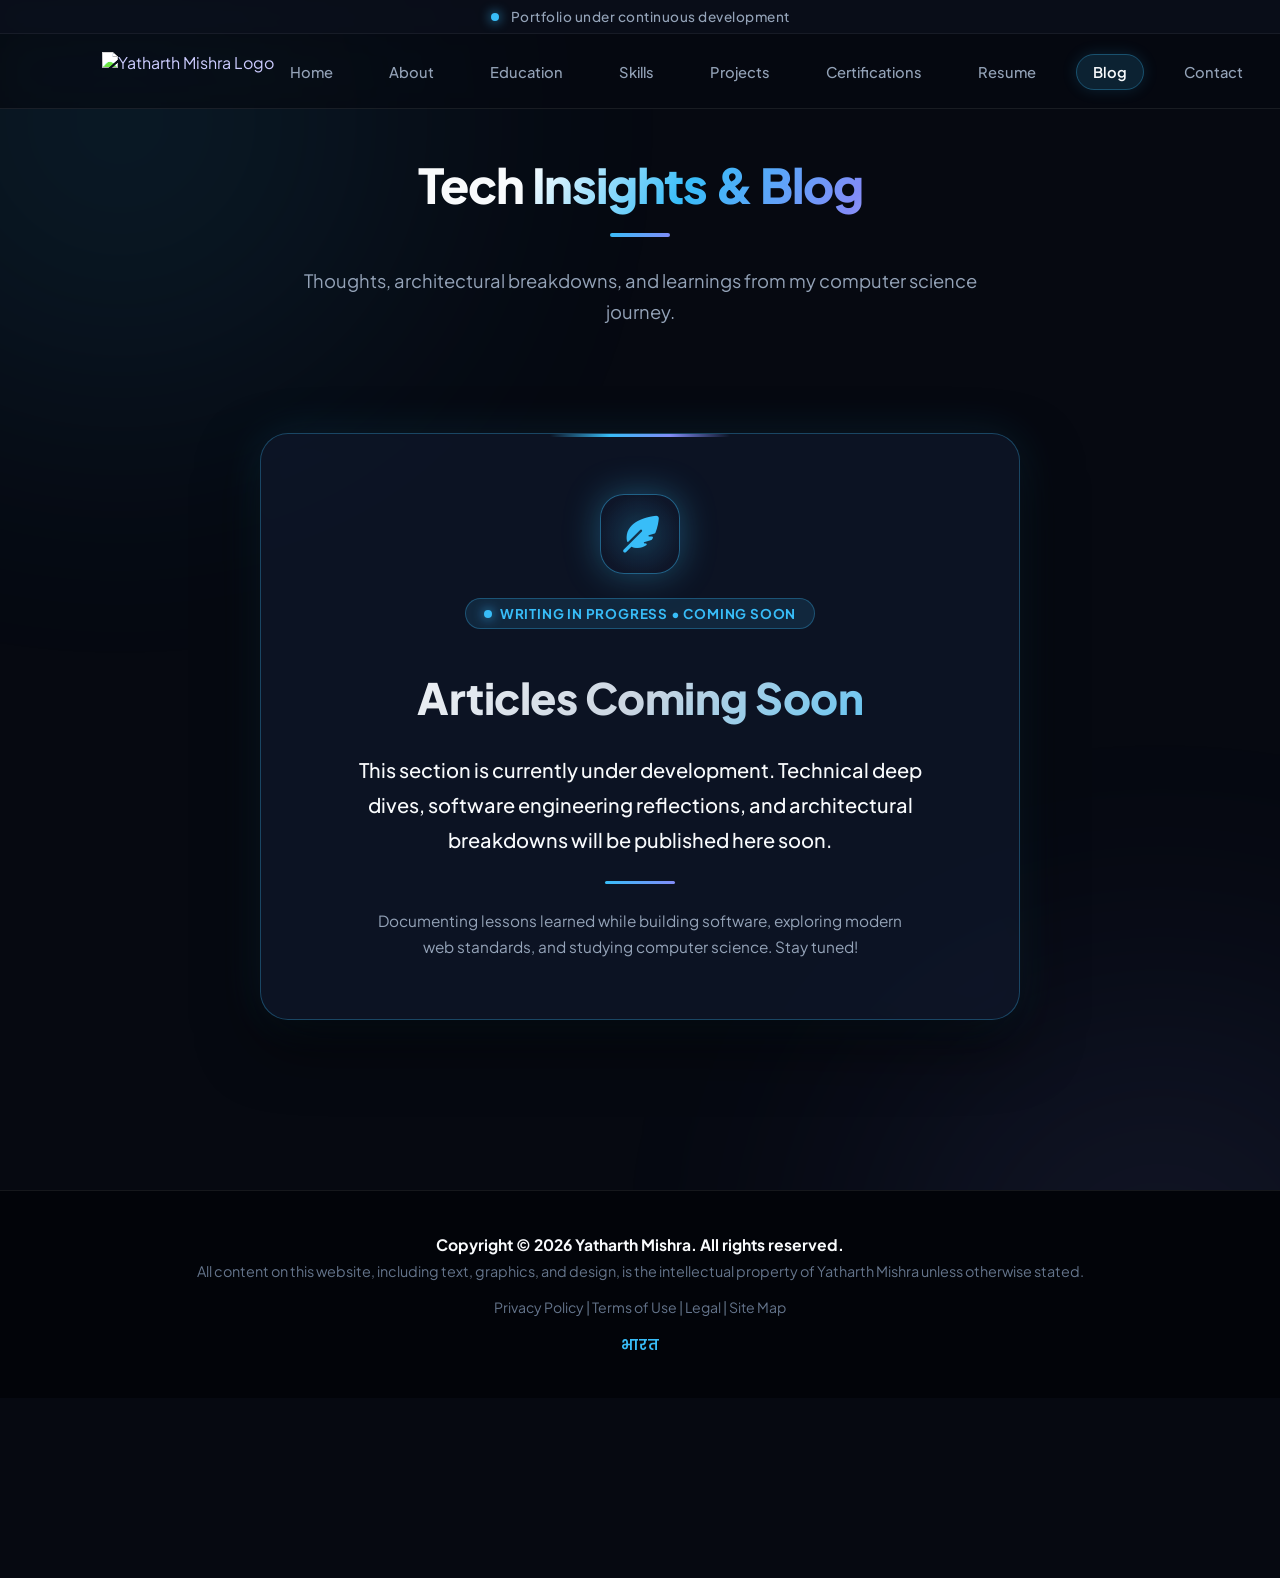
==== blog.html @ 7e3f0c20 "Add certifications, resume PDF viewer, and blog pages; configure .gitignore for private files" ====
<!DOCTYPE html>
<html lang="en">

<head>
    <meta charset="UTF-8">
    <meta name="viewport" content="width=device-width, initial-scale=1.0">
    <title>Yatharth Mishra | Blog</title>
    <link rel="stylesheet" href="https://cdnjs.cloudflare.com/ajax/libs/font-awesome/6.7.2/css/all.min.css">
    <link rel="stylesheet" href="css/style.css">
    <script src="js/script.js" defer></script>
</head>

<body class="skills-page">

    <div class="marquee">
        <div class="marquee-content">
            <span class="pulse-dot"></span>
            <span>Portfolio under continuous development</span>
        </div>
    </div>

    <nav class="navbar">
        <a href="index.html" class="brand">
            <div class="logo">
                <img src="images/logobgless.png" alt="Yatharth Mishra Logo">
            </div>
        </a>

        <button class="nav-toggle" aria-label="Toggle navigation menu">
            <span></span>
            <span></span>
            <span></span>
        </button>

        <ul class="nav-links">
            <li><a href="index.html">Home</a></li>
            <li><a href="about.html">About</a></li>
            <li><a href="education.html">Education</a></li>
            <li><a href="skills.html">Skills</a></li>
            <li><a href="projects.html">Projects</a></li>
            <li><a href="certifications.html">Certifications</a></li>
            <li><a href="resume.html">Resume</a></li>
            <li><a href="blog.html">Blog</a></li>
            <li><a href="contact.html">Contact</a></li>
        </ul>
    </nav>

    <h1 class="skills-heading">Tech <span>Insights &amp; Blog</span></h1>
    <h2>Thoughts, architectural breakdowns, and learnings from my computer science journey.</h2>

    <main class="blog-page-wrapper">
        <div class="hunt-focus-container reveal">
            <div class="hunt-focus-icon">
                <i class="fas fa-feather-alt"></i>
            </div>
            
            <div class="hunt-focus-badge">
                <span class="pulse-dot"></span>
                <span>Writing In Progress &bull; Coming Soon</span>
            </div>

            <h2 class="hunt-focus-title">Articles Coming Soon</h2>

            <p class="hunt-focus-desc">
                This section is currently under development. Technical deep dives, software engineering reflections, and architectural breakdowns will be published here soon.
            </p>

            <div class="hunt-focus-divider"></div>

            <p class="hunt-focus-subtext">
                Documenting lessons learned while building software, exploring modern web standards, and studying computer science. Stay tuned!
            </p>
        </div>
    </main>

    <footer class="footer">
        <p id="cprt"><b>Copyright © 2026 Yatharth Mishra. All rights reserved.</b></p>
        <p>All content on this website, including text, graphics, and design, is the intellectual property of Yatharth Mishra unless otherwise stated.</p>
        <p id="fts">Privacy Policy | Terms of Use | Legal | Site Map</p>
        <p id="ind">भारत</p>
    </footer>

</body>

</html>
---- css/style.css ----
@import url('https://fonts.googleapis.com/css2?family=JetBrains+Mono:wght@400;500;600;700&family=Plus+Jakarta+Sans:wght@300;400;500;600;700;800&family=Poppins:wght@300;400;500;600;700&display=swap');

:root {
    --bg-dark: #060911;
    --bg-card: rgba(15, 23, 42, 0.65);
    --bg-card-hover: rgba(26, 38, 64, 0.8);
    --border-card: rgba(255, 255, 255, 0.08);
    --border-accent: rgba(56, 189, 248, 0.35);

    --accent-cyan: #38bdf8;
    --accent-blue: #60a5fa;
    --accent-purple: #818cf8;
    --accent-gradient: linear-gradient(135deg, #38bdf8 0%, #818cf8 100%);
    --apple-gradient: linear-gradient(120deg, #ffffff 0%, #38bdf8 25%, #818cf8 50%, #e2e8f0 75%, #ffffff 100%);
    --accent-glow: rgba(56, 189, 248, 0.25);

    --text-primary: #f8fafc;
    --text-secondary: #94a3b8;
    --text-muted: #64748b;

    --font-main: 'Plus Jakarta Sans', 'Poppins', -apple-system, BlinkMacSystemFont, sans-serif;
    --font-mono: 'JetBrains Mono', 'Fira Code', 'Consolas', 'Courier New', monospace;
    --nav-height: 75px;
}

* {
    margin: 0;
    padding: 0;
    box-sizing: border-box;
    font-family: var(--font-main);
}


html,
body {
    width: 100%;
    max-width: 100vw;
    overflow-x: hidden;
    scroll-behavior: smooth;
    color-scheme: dark;
}

body {
    min-height: 100vh;
    display: flex;
    flex-direction: column;
    background-color: var(--bg-dark);
    color: var(--text-primary);
    position: relative;
}

/* Ambient Subtle Background Lights */
body::before,
body::after {
    content: "";
    position: fixed;
    width: 600px;
    height: 600px;
    border-radius: 50%;
    filter: blur(160px);
    z-index: -1;
    pointer-events: none;
    opacity: 0.3;
    animation: appleAmbientFloat 25s cubic-bezier(0.4, 0, 0.2, 1) infinite alternate;
}

body::before {
    top: -180px;
    left: -180px;
    background: radial-gradient(circle, #38bdf8 0%, rgba(56, 189, 248, 0) 70%);
}

body::after {
    bottom: -180px;
    right: -180px;
    background: radial-gradient(circle, #818cf8 0%, rgba(129, 140, 248, 0) 70%);
    animation-delay: -12s;
}

@keyframes appleAmbientFloat {
    0% {
        transform: translate(0, 0) scale(1);
    }

    50% {
        transform: translate(120px, 80px) scale(1.15);
    }

    100% {
        transform: translate(-80px, 150px) scale(0.95);
    }
}

/* Custom Sleek Scrollbar */
::-webkit-scrollbar {
    width: 8px;
}

::-webkit-scrollbar-track {
    background: var(--bg-dark);
}

::-webkit-scrollbar-thumb {
    background: rgba(255, 255, 255, 0.15);
    border-radius: 4px;
}

::-webkit-scrollbar-thumb:hover {
    background: var(--accent-cyan);
}

/* ===================================================
   TOP STATUS TICKER RIBBON
=================================================== */

.marquee {
    background: rgba(10, 15, 26, 0.9);
    backdrop-filter: blur(12px);
    border-bottom: 1px solid rgba(255, 255, 255, 0.06);
    color: var(--text-secondary);
    padding: 8px 12px;
    overflow: hidden;
    font-size: 0.85rem;
    font-weight: 500;
    letter-spacing: 0.5px;
    position: relative;
    z-index: 1001;
}

.marquee-content {
    display: flex;
    align-items: center;
    justify-content: center;
    gap: 12px;
    text-align: center;
}

.pulse-dot {
    width: 8px;
    height: 8px;
    background-color: var(--accent-cyan);
    border-radius: 50%;
    box-shadow: 0 0 12px var(--accent-cyan);
    animation: applePulse 2s infinite;
    flex-shrink: 0;
}

@keyframes applePulse {
    0% {
        transform: scale(0.95);
        box-shadow: 0 0 0 0 rgba(56, 189, 248, 0.8);
    }

    70% {
        transform: scale(1.15);
        box-shadow: 0 0 0 12px rgba(56, 189, 248, 0);
    }

    100% {
        transform: scale(0.95);
        box-shadow: 0 0 0 0 rgba(56, 189, 248, 0);
    }
}

/* ===================================================
   LUXURY TOP-LEFT LOGO & NAVBAR
=================================================== */

.navbar {
    position: sticky;
    top: 0;
    z-index: 1000;
    height: var(--nav-height);
    display: flex;
    justify-content: space-between;
    align-items: center;
    padding: 0 8%;
    background: rgba(6, 9, 17, 0.75);
    backdrop-filter: blur(20px);
    -webkit-backdrop-filter: blur(20px);
    border-bottom: 1px solid var(--border-card);
    transition: all 0.4s cubic-bezier(0.16, 1, 0.3, 1);
}

.navbar.scrolled {
    height: 60px;
    background: rgba(6, 9, 17, 0.9);
    backdrop-filter: blur(25px);
    border-bottom-color: rgba(56, 189, 248, 0.2);
    box-shadow: 0 10px 30px rgba(0, 0, 0, 0.5);
}

.brand {
    display: flex;
    align-items: center;
    justify-content: center;
    margin-top: auto;
    margin-bottom: auto;
    text-decoration: none;
    flex-shrink: 0;
}

/* Top-Left Clean Backgroundless Logo (100% Sharp, Crisp & Perfectly Centered) */
.logo {
    height: 38px;
    width: auto;
    max-height: 38px;
    margin-top: auto;
    margin-bottom: auto;
    position: relative;
    padding: 0;
    background: transparent;
    border: none;
    box-shadow: none;
    transition: all 0.3s ease;
    flex-shrink: 0;
    display: flex;
    align-items: center;
    justify-content: center;
}

.navbar.scrolled .logo {
    height: 32px;
    max-height: 32px;
}

.logo img {
    height: 38px;
    width: auto;
    max-height: 38px;
    margin-top: auto;
    margin-bottom: auto;
    object-fit: contain;
    background: transparent;
    display: block;
    image-rendering: -webkit-optimize-contrast;
    filter: brightness(1.25) contrast(1.1);
    transition: filter 0.3s ease, transform 0.3s ease;
}

.navbar.scrolled .logo img {
    height: 32px;
    max-height: 32px;
}

.brand:hover .logo img {
    filter: brightness(1.45) contrast(1.15) drop-shadow(0 0 10px rgba(56, 189, 248, 0.75));
    transform: translateY(-1px);
}

.tagline {
    color: var(--text-primary);
    font-size: 1.15rem;
    font-weight: 700;
    letter-spacing: -0.4px;
    background: linear-gradient(135deg, #ffffff 0%, #cbd5e1 100%);
    -webkit-background-clip: text;
    -webkit-text-fill-color: transparent;
    white-space: nowrap;
}

.nav-links {
    list-style: none;
    display: flex;
    align-items: center;
    gap: 24px;
}

.nav-links a {
    text-decoration: none;
    color: var(--text-secondary);
    font-size: 0.92rem;
    font-weight: 500;
    padding: 8px 16px;
    border-radius: 20px;
    transition: all 0.3s cubic-bezier(0.16, 1, 0.3, 1);
    position: relative;
    white-space: nowrap;
}

.nav-links a:hover {
    color: var(--text-primary);
    background: rgba(255, 255, 255, 0.08);
}

.nav-links a.active {
    color: var(--text-primary);
    font-weight: 600;
    background: rgba(56, 189, 248, 0.15);
    border: 1px solid rgba(56, 189, 248, 0.3);
    box-shadow: 0 0 15px rgba(56, 189, 248, 0.15);
}

/* Mobile Toggle */
.nav-toggle {
    display: none;
    flex-direction: column;
    justify-content: space-between;
    width: 26px;
    height: 18px;
    background: transparent;
    border: none;
    cursor: pointer;
    z-index: 1002;
}

.nav-toggle span {
    width: 100%;
    height: 2px;
    background-color: var(--text-primary);
    border-radius: 2px;
    transition: all 0.3s ease;
}

/* ===================================================
   TYPOGRAPHY & APPLE SHIMMER TEXT
=================================================== */

h1,
.skills-heading {
    text-align: center;
    font-size: clamp(2.2rem, 5vw, 3rem);
    font-weight: 800;
    letter-spacing: -1.2px;
    color: var(--text-primary);
    margin-top: 45px;
    padding: 0 15px;
}

.apple-shimmer-text,
h1 span,
.skills-heading span {
    background: var(--apple-gradient);
    background-size: 200% auto;
    -webkit-background-clip: text;
    -webkit-text-fill-color: transparent;
    animation: shimmerGradient 6s linear infinite;
}

@keyframes shimmerGradient {
    0% {
        background-position: 0% center;
    }

    100% {
        background-position: 200% center;
    }
}

h1::after,
.skills-heading::after {
    content: "";
    display: block;
    width: 60px;
    height: 4px;
    background: var(--accent-gradient);
    margin: 18px auto;
    border-radius: 4px;
}

h2 {
    text-align: center;
    max-width: 750px;
    margin: 10px auto 45px auto;
    color: var(--text-secondary);
    font-size: clamp(1rem, 2.5vw, 1.15rem);
    font-weight: 400;
    line-height: 1.7;
    padding: 0 15px;
}

/* ===================================================
   SCROLL REVEAL ANIMATIONS
=================================================== */

.reveal {
    opacity: 0;
    transform: translateY(45px) scale(0.95);
    filter: blur(12px);
    transition: opacity 0.9s cubic-bezier(0.16, 1, 0.3, 1),
        transform 0.9s cubic-bezier(0.16, 1, 0.3, 1),
        filter 0.9s cubic-bezier(0.16, 1, 0.3, 1);
    will-change: opacity, transform, filter;
}

.reveal.active {
    opacity: 1;
    transform: translateY(0) scale(1);
    filter: blur(0px);
}

.delay-1 {
    transition-delay: 0.12s;
}

.delay-2 {
    transition-delay: 0.24s;
}

.delay-3 {
    transition-delay: 0.36s;
}

/* ===================================================
   SPOTLIGHT POINTER EFFECT ON CARDS
=================================================== */

.quick-card,
.skill-card,
.project-card,
.social-card,
.about-section,
.learning-box,
.contact-form-card,
.timeline-content {
    position: relative;
    overflow: hidden;
}

.quick-card::before,
.skill-card::before,
.project-card::before,
.social-card::before,
.about-section::before,
.learning-box::before,
.contact-form-card::before {
    content: "";
    position: absolute;
    top: 0;
    left: 0;
    right: 0;
    bottom: 0;
    border-radius: inherit;
    background: radial-gradient(500px circle at var(--mouse-x, 50%) var(--mouse-y, 50%), rgba(56, 189, 248, 0.15), transparent 40%);
    opacity: 0;
    transition: opacity 0.4s ease;
    pointer-events: none;
    z-index: 1;
}

.quick-card:hover::before,
.skill-card:hover::before,
.project-card:hover::before,
.social-card:hover::before,
.about-section:hover::before,
.learning-box:hover::before,
.contact-form-card:hover::before {
    opacity: 1;
}

.quick-card *,
.skill-card *,
.project-card *,
.social-card *,
.about-section *,
.learning-box *,
.contact-form-card * {
    position: relative;
    z-index: 2;
}

/* ===================================================
   SIGNIFICANT FLUID WATER FLOATING HERO LOGO & MULTI-RIPPLES
=================================================== */

.home-page {
    width: 100%;
    flex: 1;
}

.home-page .hero {
    width: 88%;
    max-width: 1200px;
    margin: 60px auto 80px auto;
    display: flex;
    justify-content: space-between;
    align-items: center;
    gap: 60px;
    position: relative;
}

.home-page .hero-text {
    flex: 1.25;
}

.hero-welcome {
    display: inline-flex;
    align-items: center;
    gap: 12px;
    margin-bottom: 16px;
}

.welcome-line {
    display: inline-block;
    width: 24px;
    height: 2px;
    background: linear-gradient(90deg, var(--accent-cyan), var(--accent-purple));
    border-radius: 999px;
    box-shadow: 0 0 8px rgba(56, 189, 248, 0.45);
}

.welcome-label {
    font-size: 0.84rem;
    font-weight: 600;
    letter-spacing: 2px;
    text-transform: uppercase;
    color: var(--accent-cyan);
    opacity: 0.95;
}

.home-page .hero-text h1.hero-name {
    text-align: left;
    margin: 0;
    font-size: clamp(2.8rem, 6.5vw, 4.4rem);
    font-weight: 800;
    line-height: 1.06;
    letter-spacing: -2px;
    padding: 0;
    margin-top: 0;
    color: #ffffff;
    text-shadow: 0 2px 25px rgba(0, 0, 0, 0.5);
}

/* Suppress the decorative underline bar specifically in hero */
.home-page .hero-text h1::after {
    display: none;
}

/* ===================================================
   HERO DYNAMIC ROLE ROTATOR (FULL-WIDTH, MODERN, NO CLIPPING)
=================================================== */

.home-page .hero-text h2.hero-role-title {
    text-align: left;
    margin: 10px 0 24px 0;
    padding: 0;
    min-height: 2.4rem;
    position: relative;
    width: 100%;
    display: block;
}

.role-rotator {
    position: relative;
    display: block;
    width: 100%;
    min-height: 2.4rem;
}

.role-item {
    position: absolute;
    left: 0;
    top: 0;
    width: 100%;
    font-size: clamp(1.2rem, 3.2vw, 1.7rem);
    font-weight: 700;
    line-height: 1.35;
    background: linear-gradient(135deg, #38bdf8 0%, #818cf8 55%, #c084fc 100%);
    -webkit-background-clip: text;
    -webkit-text-fill-color: transparent;
    filter: drop-shadow(0 2px 14px rgba(56, 189, 248, 0.28));
    opacity: 0;
    transform: translateY(12px);
    filter: blur(4px);
    transition: opacity 0.45s ease, transform 0.45s cubic-bezier(0.16, 1, 0.3, 1), filter 0.45s ease;
    pointer-events: none;
}

.role-item.active {
    opacity: 1;
    transform: translateY(0);
    filter: blur(0);
    pointer-events: auto;
}

.role-item.leaving {
    opacity: 0;
    transform: translateY(-12px);
    filter: blur(4px);
}

.home-page .hero-description {
    max-width: 630px;
    line-height: 1.9;
    font-size: clamp(1rem, 2vw, 1.1rem);
    color: var(--text-secondary);
}

.home-page .hero-tags {
    display: flex;
    flex-wrap: wrap;
    gap: 12px;
    margin-top: 32px;
}

.home-page .hero-tags .tag-chip {
    display: inline-flex;
    align-items: center;
    gap: 9px;
    background: rgba(15, 23, 42, 0.7);
    color: var(--text-primary);
    padding: 10px 20px;
    border-radius: 999px;
    border: 1px solid rgba(255, 255, 255, 0.08);
    font-size: 0.92rem;
    font-weight: 600;
    backdrop-filter: blur(14px);
    -webkit-backdrop-filter: blur(14px);
    box-shadow: 0 4px 18px rgba(0, 0, 0, 0.22);
    transition: all 0.35s cubic-bezier(0.16, 1, 0.3, 1);
}

.home-page .hero-tags .tag-chip i {
    color: var(--accent-cyan);
    font-size: 0.95rem;
    transition: transform 0.3s ease;
}

.home-page .hero-tags .tag-chip:hover {
    background: rgba(30, 41, 59, 0.85);
    border-color: rgba(56, 189, 248, 0.45);
    color: #ffffff;
    transform: translateY(-4px) scale(1.04);
    box-shadow: 0 10px 26px rgba(56, 189, 248, 0.22);
}

.home-page .hero-tags .tag-chip:hover i {
    transform: scale(1.18);
}

.hero-ambient-glow {
    position: absolute;
    width: 280px;
    height: 280px;
    border-radius: 50%;
    background: radial-gradient(circle, rgba(56, 189, 248, 0.2) 0%, rgba(129, 140, 248, 0.08) 60%, transparent 80%);
    filter: blur(40px);
    z-index: -1;
    pointer-events: none;
    animation: heroAmbientPulse 6s ease-in-out infinite alternate;
}

@keyframes heroAmbientPulse {
    0% {
        transform: scale(0.9) translate(-10px, -10px);
        opacity: 0.6;
    }

    100% {
        transform: scale(1.1) translate(10px, 10px);
        opacity: 1;
    }
}

.home-page .hero-image {
    display: flex;
    justify-content: center;
    align-items: center;
    position: relative;
    flex-shrink: 0;
    max-width: 100%;
    /* Give right-side breathing room for the drift animation */
    padding-right: 28px;
}

/* ===================================================
   ELEGANT GLASSMORPHISM HERO LOGO FRAME
=================================================== */

.home-page .profile-water-container {
    width: 300px;
    height: 340px;
    max-width: 80vw;
    position: relative;
    display: flex;
    justify-content: center;
    align-items: center;
    animation: significantFluidWaterFloat 7.5s cubic-bezier(0.37, 0, 0.63, 1) infinite alternate;
}

@keyframes significantFluidWaterFloat {
    0% {
        transform: translateX(-24px) translateY(-5px) rotate(-3deg);
    }

    33% {
        transform: translateX(-8px) translateY(5px) rotate(1deg);
    }

    66% {
        transform: translateX(12px) translateY(-4px) rotate(3deg);
    }

    100% {
        transform: translateX(24px) translateY(4px) rotate(-2.5deg);
    }
}


/* Rotating gradient border ring (pseudo-element trick) */
.home-page .logo-border-ring {
    position: absolute;
    inset: -3px;
    border-radius: 28px;
    background: conic-gradient(from var(--angle, 0deg),
            #38bdf8 0%,
            #818cf8 25%,
            #060911 50%,
            #818cf8 75%,
            #38bdf8 100%);
    animation: rotateBorder 4s linear infinite;
    z-index: 0;
    filter: blur(1px);
}

@property --angle {
    syntax: '<angle>';
    initial-value: 0deg;
    inherits: false;
}

@keyframes rotateBorder {
    to {
        --angle: 360deg;
    }
}

/* Fallback for browsers that don't support @property */
@supports not (background: conic-gradient(from 0deg, red, blue)) {
    .home-page .logo-border-ring {
        border: 2px solid rgba(56, 189, 248, 0.6);
        background: none;
        filter: none;
    }
}

/* Main glassmorphism card */
.home-page .logo-glass-card {
    position: relative;
    z-index: 2;
    width: 100%;
    height: 100%;
    border-radius: 26px;
    background: rgba(10, 18, 35, 0.75);
    backdrop-filter: blur(12px);
    -webkit-backdrop-filter: blur(12px);
    border: 1px solid rgba(56, 189, 248, 0.15);
    box-shadow:
        0 8px 32px rgba(0, 0, 0, 0.5),
        0 0 0 1px rgba(255, 255, 255, 0.04) inset,
        0 0 60px rgba(56, 189, 248, 0.12),
        0 0 120px rgba(129, 140, 248, 0.07);
    overflow: hidden;
    display: flex;
    align-items: center;
    justify-content: center;
    animation: cardGlowPulse 4s ease-in-out infinite alternate;
}

@keyframes cardGlowPulse {
    0% {
        box-shadow: 0 8px 32px rgba(0, 0, 0, 0.5), 0 0 50px rgba(56, 189, 248, 0.1), 0 0 100px rgba(129, 140, 248, 0.06);
    }

    100% {
        box-shadow: 0 8px 32px rgba(0, 0, 0, 0.5), 0 0 80px rgba(56, 189, 248, 0.22), 0 0 150px rgba(129, 140, 248, 0.14);
    }
}

/* Shimmer sweep across the card */
.home-page .logo-glass-card::before {
    content: '';
    position: absolute;
    top: 0;
    left: -100%;
    width: 60%;
    height: 100%;
    background: linear-gradient(105deg,
            transparent 30%,
            rgba(255, 255, 255, 0.06) 50%,
            rgba(56, 189, 248, 0.08) 55%,
            transparent 70%);
    animation: shimmerSweep 5s ease-in-out infinite;
    z-index: 1;
    pointer-events: none;
}

/* Subtle top-edge highlight for glass depth */
.home-page .logo-glass-card::after {
    content: '';
    position: absolute;
    top: 0;
    left: 0;
    right: 0;
    height: 1px;
    background: linear-gradient(90deg, transparent, rgba(255, 255, 255, 0.18), rgba(56, 189, 248, 0.3), rgba(255, 255, 255, 0.18), transparent);
    z-index: 2;
    pointer-events: none;
}

@keyframes shimmerSweep {
    0% {
        left: -100%;
        opacity: 0;
    }

    10% {
        opacity: 1;
    }

    50% {
        left: 160%;
        opacity: 1;
    }

    51% {
        opacity: 0;
    }

    100% {
        left: 160%;
        opacity: 0;
    }
}

/* The logo image itself — fully uncropped */
.home-page .logo-glass-card img {
    width: 88%;
    height: 88%;
    object-fit: contain;
    display: block;
    position: relative;
    z-index: 0;
    filter: drop-shadow(0 0 18px rgba(56, 189, 248, 0.3)) drop-shadow(0 0 6px rgba(129, 140, 248, 0.25));
}



/* Multi-Layered Concentric Water Ripples Expanding Underneath */
.home-page .water-ripple-rings {
    position: absolute;
    bottom: -25px;
    left: 50%;
    transform: translateX(-50%);
    width: 360px;
    max-width: 85vw;
    height: 50px;
    z-index: 1;
    pointer-events: none;
}

.home-page .water-ripple-rings span {
    position: absolute;
    top: 50%;
    left: 50%;
    transform: translate(-50%, -50%);
    border-radius: 50%;
    border: 1.5px solid rgba(56, 189, 248, 0.5);
    background: radial-gradient(ellipse at center, rgba(56, 189, 248, 0.25) 0%, rgba(129, 140, 248, 0.08) 50%, transparent 75%);
    opacity: 0;
    transition: opacity 0.5s ease;
}

/* Trigger ripple pulse animation ONLY on hover at a slower, elegant speed */
.home-page .profile-water-container:hover .water-ripple-rings span {
    animation: multiRipplePulse 7.2s cubic-bezier(0.1, 0.8, 0.3, 1) infinite;
}

.home-page .profile-water-container:hover .water-ripple-rings .ring-1 {
    animation-delay: 0s;
}

.home-page .profile-water-container:hover .water-ripple-rings .ring-2 {
    animation-delay: 1.2s;
}

.home-page .profile-water-container:hover .water-ripple-rings .ring-3 {
    animation-delay: 2.4s;
}

.home-page .profile-water-container:hover .water-ripple-rings .ring-4 {
    animation-delay: 3.6s;
}

.home-page .profile-water-container:hover .water-ripple-rings .ring-5 {
    animation-delay: 4.8s;
}

.home-page .profile-water-container:hover .water-ripple-rings .ring-6 {
    animation-delay: 6.0s;
}

@keyframes multiRipplePulse {
    0% {
        width: 40px;
        height: 10px;
        opacity: 0.9;
        border-color: rgba(56, 189, 248, 0.7);
    }

    40% {
        opacity: 0.6;
    }

    100% {
        width: 340px;
        height: 70px;
        opacity: 0;
        border-color: rgba(129, 140, 248, 0);
    }
}

/* ===================================================
   HOME OVERVIEW (MODERN DEVELOPER CANVAS CARD)
=================================================== */

.home-page .home-overview {
    position: relative;
    width: 88%;
    max-width: 960px;
    margin: 45px auto 65px auto;
}

.overview-window-card {
    background: linear-gradient(165deg, rgba(15, 23, 42, 0.88) 0%, rgba(10, 16, 30, 0.94) 100%);
    border: 1px solid rgba(56, 189, 248, 0.16);
    border-radius: 20px;
    overflow: hidden;
    backdrop-filter: blur(24px);
    -webkit-backdrop-filter: blur(24px);
    box-shadow: 0 20px 48px rgba(0, 0, 0, 0.42), 0 0 0 1px rgba(255, 255, 255, 0.05) inset;
    transition: border-color 0.3s ease, box-shadow 0.3s ease;
}

.overview-window-card:hover {
    border-color: rgba(56, 189, 248, 0.32);
    box-shadow: 0 24px 55px rgba(0, 0, 0, 0.48), 0 0 30px rgba(56, 189, 248, 0.08);
}

.overview-window-header {
    display: flex;
    align-items: center;
    justify-content: space-between;
    padding: 13px 22px;
    background: rgba(15, 23, 42, 0.65);
    border-bottom: 1px solid rgba(255, 255, 255, 0.07);
}

.window-controls {
    display: flex;
    align-items: center;
    gap: 7px;
}

.ctrl-dot {
    width: 10px;
    height: 10px;
    border-radius: 50%;
    display: inline-block;
}

.ctrl-dot:nth-child(1) {
    background: #ef4444;
    opacity: 0.75;
}

.ctrl-dot:nth-child(2) {
    background: #f59e0b;
    opacity: 0.75;
}

.ctrl-dot:nth-child(3) {
    background: #10b981;
    opacity: 0.75;
}

.window-title-text {
    font-size: 0.78rem;
    font-weight: 500;
    color: #64748b;
    letter-spacing: 0.8px;
    font-family: 'Courier New', Courier, monospace, sans-serif;
    display: flex;
    align-items: center;
    gap: 7px;
}

.window-title-text i {
    font-size: 0.72rem;
    color: var(--accent-cyan);
}

.overview-window-body {
    padding: 34px 38px 38px 38px;
    text-align: left;
    font-family: var(--font-mono);
}

.overview-prompt-line {
    display: flex;
    align-items: baseline;
    gap: 10px;
    margin-bottom: 16px;
    justify-content: flex-start;
}

.terminal-prompt {
    font-family: var(--font-mono);
    color: var(--accent-cyan);
    font-size: 1.25rem;
    font-weight: 700;
    user-select: none;
    line-height: 1;
}

.home-page .home-overview h2,
.home-page .home-overview .overview-title {
    color: #f8fafc;
    margin: 0;
    font-family: var(--font-mono);
    font-size: clamp(1.15rem, 2.3vw, 1.45rem);
    font-weight: 600;
    letter-spacing: -0.3px;
    line-height: 1.35;
    text-align: left;
}

.terminal-cursor {
    color: var(--accent-cyan);
    font-weight: 700;
    display: inline-block;
    margin-left: 2px;
    animation: terminalCursorBlink 1.1s steps(2, start) infinite;
}

@keyframes terminalCursorBlink {

    0%,
    50% {
        opacity: 1;
    }

    51%,
    100% {
        opacity: 0;
    }
}

.overview-text {
    font-family: var(--font-mono);
    font-size: 0.95rem;
    color: #94a3b8;
    line-height: 1.82;
    margin: 0;
    text-align: left;
    letter-spacing: -0.2px;
}

/* ===================================================
   PHILOSOPHY FEATURE CARDS (CLASSY, MODERN, WATERMARK)
=================================================== */

.home-page .quick-links {
    width: 88%;
    max-width: 1200px;
    margin: 40px auto 80px auto;
    display: grid;
    grid-template-columns: repeat(auto-fit, minmax(310px, 1fr));
    gap: 32px;
}

.home-page .quick-card {
    position: relative;
    background: linear-gradient(145deg, rgba(15, 23, 42, 0.8) 0%, rgba(20, 30, 52, 0.6) 100%);
    backdrop-filter: blur(24px);
    -webkit-backdrop-filter: blur(24px);
    padding: 42px 34px;
    border-radius: 28px;
    border: 1px solid rgba(255, 255, 255, 0.08);
    transition: all 0.4s cubic-bezier(0.16, 1, 0.3, 1);
    box-shadow: 0 16px 36px rgba(0, 0, 0, 0.28);
    overflow: hidden;
    display: flex;
    flex-direction: column;
}

.card-top-indicator {
    position: absolute;
    top: 0;
    left: 0;
    right: 0;
    height: 3px;
    background: transparent;
    transition: background 0.4s ease;
}

.card-building:hover .card-top-indicator {
    background: linear-gradient(90deg, #38bdf8, transparent);
}

.card-learning:hover .card-top-indicator {
    background: linear-gradient(90deg, #818cf8, transparent);
}

.card-growing:hover .card-top-indicator {
    background: linear-gradient(90deg, #34d399, transparent);
}

.home-page .quick-card:hover {
    transform: translateY(-8px) scale(1.015);
    border-color: rgba(56, 189, 248, 0.35);
    box-shadow: 0 25px 50px rgba(0, 0, 0, 0.4), 0 0 35px rgba(56, 189, 248, 0.15);
}

.card-header-row {
    display: flex;
    justify-content: space-between;
    align-items: center;
    margin-bottom: 24px;
}

.card-icon-wrap {
    width: 54px;
    height: 54px;
    border-radius: 18px;
    display: flex;
    align-items: center;
    justify-content: center;
    font-size: 1.4rem;
    transition: all 0.35s cubic-bezier(0.16, 1, 0.3, 1);
}

.card-icon-wrap.cyan {
    background: rgba(56, 189, 248, 0.12);
    border: 1px solid rgba(56, 189, 248, 0.3);
    color: var(--accent-cyan);
    box-shadow: 0 0 20px rgba(56, 189, 248, 0.15);
}

.card-icon-wrap.purple {
    background: rgba(129, 140, 248, 0.12);
    border: 1px solid rgba(129, 140, 248, 0.3);
    color: var(--accent-purple);
    box-shadow: 0 0 20px rgba(129, 140, 248, 0.15);
}

.card-icon-wrap.emerald {
    background: rgba(52, 211, 153, 0.12);
    border: 1px solid rgba(52, 211, 153, 0.3);
    color: #34d399;
    box-shadow: 0 0 20px rgba(52, 211, 153, 0.15);
}

.quick-card:hover .card-icon-wrap {
    transform: scale(1.12) rotate(-3deg);
}

.card-watermark {
    font-size: 2.2rem;
    font-weight: 800;
    color: rgba(255, 255, 255, 0.08);
    font-family: monospace;
    letter-spacing: -1px;
    transition: color 0.4s ease;
}

.quick-card:hover .card-watermark {
    color: rgba(255, 255, 255, 0.22);
}

.home-page .quick-card h3 {
    color: #ffffff;
    margin-bottom: 14px;
    font-size: 1.45rem;
    font-weight: 700;
    display: flex;
    align-items: center;
    gap: 12px;
}

.home-page .quick-card p {
    line-height: 1.85;
    color: var(--text-secondary);
    font-size: 1.01rem;
}

/* ===================================================
/* ===================================================
   MINIMAL CLASSY HOME QUOTE (UNBOXED & EDITORIAL)
=================================================== */

.home-page .home-quote-section {
    position: relative;
    width: 90%;
    max-width: 960px;
    margin: 85px auto 105px auto;
    padding: 20px 20px 30px 20px;
    text-align: center;
}

.quote-minimal-ambient {
    position: absolute;
    top: 50%;
    left: 50%;
    transform: translate(-50%, -50%);
    width: 520px;
    height: 190px;
    background: radial-gradient(ellipse at center, rgba(56, 189, 248, 0.09) 0%, rgba(129, 140, 248, 0.04) 50%, transparent 75%);
    filter: blur(50px);
    pointer-events: none;
    z-index: 0;
}

.quote-minimal-container {
    position: relative;
    z-index: 1;
    display: flex;
    flex-direction: column;
    align-items: center;
}

.quote-minimal-icon {
    display: block;
    font-family: Georgia, 'Times New Roman', serif;
    font-size: 3.8rem;
    line-height: 1;
    height: 34px;
    margin-bottom: 12px;
    color: var(--accent-cyan);
    opacity: 0.6;
    user-select: none;
}

.quote-minimal-text {
    font-size: clamp(1.35rem, 3vw, 1.95rem);
    font-weight: 400;
    font-style: italic;
    line-height: 1.68;
    color: #f8fafc;
    letter-spacing: -0.2px;
    max-width: 820px;
    margin: 0 auto;
    text-shadow: 0 2px 20px rgba(0, 0, 0, 0.5);
}

.quote-accent-rule {
    width: 110px;
    height: 2px;
    margin: 32px auto 0 auto;
    background: linear-gradient(90deg, transparent, var(--accent-cyan), var(--accent-purple), transparent);
    border-radius: 999px;
    opacity: 0.75;
}

/* ===================================================
   COMMON SECTIONS & GLASS CARDS
=================================================== */

.about-section,
.education-section,
.contact-section,
.projects-section {
    width: 88%;
    max-width: 1050px;
    margin: 40px auto 60px auto;
    background: var(--bg-card);
    backdrop-filter: blur(20px);
    border: 1px solid var(--border-card);
    padding: 48px;
    border-radius: 28px;
    line-height: 1.9;
    box-shadow: 0 25px 50px rgba(0, 0, 0, 0.35);
}

.about-text,
.contact-text {
    font-size: 1.1rem;
    color: var(--text-secondary);
}

.about-text p {
    margin-bottom: 22px;
}

.quote {
    text-align: center;
    color: var(--accent-cyan);
    font-style: italic;
    margin-top: 35px;
    padding: 24px;
    background: rgba(56, 189, 248, 0.06);
    border-radius: 18px;
    border: 1px dashed rgba(56, 189, 248, 0.25);
}

/* ===================================================
   EDUCATION TIMELINE
=================================================== */

.timeline {
    position: relative;
    margin-top: 35px;
    padding-left: 20px;
}

.timeline::before {
    content: "";
    position: absolute;
    left: 140px;
    top: 0;
    bottom: 0;
    width: 3px;
    background: linear-gradient(180deg, var(--accent-cyan) 0%, var(--accent-purple) 100%);
    border-radius: 10px;
}

.timeline-item {
    display: grid;
    grid-template-columns: 110px 50px 1fr;
    align-items: flex-start;
    margin-bottom: 48px;
    position: relative;
}

.timeline-year {
    font-size: 1.2rem;
    font-weight: 700;
    color: var(--accent-cyan);
    text-align: right;
    padding-top: 14px;
}

.timeline-dot {
    width: 22px;
    height: 22px;
    background: var(--accent-cyan);
    border-radius: 50%;
    border: 4px solid var(--bg-dark);
    justify-self: center;
    margin-top: 16px;
    z-index: 2;
    box-shadow: 0 0 20px var(--accent-cyan);
    transition: all 0.4s cubic-bezier(0.16, 1, 0.3, 1);
}

.timeline-item:hover .timeline-dot {
    transform: scale(1.4);
    background: var(--accent-purple);
    box-shadow: 0 0 25px var(--accent-purple);
}

.timeline-content {
    background: rgba(15, 23, 42, 0.85);
    border: 1px solid var(--border-card);
    padding: 30px;
    border-radius: 22px;
    border-left: 4px solid var(--accent-cyan);
    box-shadow: 0 12px 30px rgba(0, 0, 0, 0.25);
    transition: all 0.4s cubic-bezier(0.16, 1, 0.3, 1);
}

.timeline-content:hover {
    transform: translateX(10px) scale(1.01);
    border-color: var(--border-accent);
    box-shadow: 0 20px 40px rgba(56, 189, 248, 0.2);
}

.timeline-content h3 {
    margin-bottom: 12px;
    color: var(--text-primary);
    font-size: 1.35rem;
}

.timeline-content p {
    margin-bottom: 8px;
    color: var(--text-secondary);
    font-size: 1rem;
    line-height: 1.6;
}

/* Timeline Card Enhancements & Achievement Badges */
.timeline-card-header {
    display: flex;
    justify-content: space-between;
    align-items: center;
    flex-wrap: wrap;
    gap: 12px;
    margin-bottom: 16px;
    padding-bottom: 12px;
    border-bottom: 1px solid rgba(255, 255, 255, 0.08);
}

.timeline-card-header h3 {
    margin: 0;
    display: flex;
    align-items: center;
    gap: 10px;
}

.edu-score-pill {
    display: inline-flex;
    align-items: center;
    font-size: 0.95rem;
    font-weight: 800;
    letter-spacing: 0.5px;
    padding: 5px 14px;
    border-radius: 999px;
    background: rgba(56, 189, 248, 0.15);
    border: 1px solid rgba(56, 189, 248, 0.4);
    color: var(--accent-cyan);
    box-shadow: 0 0 16px rgba(56, 189, 248, 0.2);
}

.edu-status-badge {
    display: inline-flex;
    align-items: center;
    gap: 8px;
    font-size: 0.85rem;
    font-weight: 700;
    padding: 5px 14px;
    border-radius: 999px;
    background: rgba(16, 185, 129, 0.15);
    border: 1px solid rgba(16, 185, 129, 0.35);
    color: #34d399;
}

.edu-icon {
    color: var(--accent-cyan);
    margin-right: 6px;
    width: 16px;
    text-align: center;
}

.edu-achievements-box {
    margin-top: 18px;
    padding: 16px 18px;
    border-radius: 14px;
    background: rgba(15, 23, 42, 0.6);
    border: 1px solid rgba(255, 255, 255, 0.06);
}

.edu-achievements-title {
    font-size: 0.92rem;
    font-weight: 700;
    color: var(--text-primary);
    margin-bottom: 12px;
    display: flex;
    align-items: center;
    gap: 8px;
    text-transform: uppercase;
    letter-spacing: 0.6px;
}

.edu-achievements-title i {
    color: #facc15;
}

.edu-badges-list {
    display: flex;
    flex-wrap: wrap;
    gap: 10px;
    margin-top: 8px;
}

.edu-badge {
    display: inline-flex;
    align-items: center;
    gap: 8px;
    padding: 6px 14px;
    border-radius: 10px;
    font-size: 0.88rem;
    font-weight: 600;
    background: rgba(30, 41, 59, 0.7);
    border: 1px solid rgba(255, 255, 255, 0.08);
    color: var(--text-primary);
    transition: all 0.3s ease;
}

.edu-badge:hover {
    transform: translateY(-2px);
    box-shadow: 0 4px 14px rgba(0, 0, 0, 0.3);
}

.edu-badge.gold-badge {
    background: linear-gradient(135deg, rgba(234, 179, 8, 0.18) 0%, rgba(202, 138, 4, 0.25) 100%);
    border: 1px solid rgba(250, 204, 21, 0.55);
    color: #fde047;
    box-shadow: 0 0 20px rgba(234, 179, 8, 0.25);
    font-weight: 700;
}

.edu-badge.gold-badge i {
    color: #facc15;
    filter: drop-shadow(0 0 6px rgba(250, 204, 21, 0.8));
}

.edu-badge.cyan-badge {
    background: rgba(56, 189, 248, 0.12);
    border: 1px solid rgba(56, 189, 248, 0.35);
    color: #bae6fd;
}

.edu-badge.cyan-badge i {
    color: var(--accent-cyan);
}

.edu-badge.purple-badge {
    background: rgba(129, 140, 248, 0.14);
    border: 1px solid rgba(129, 140, 248, 0.35);
    color: #e0e7ff;
}

.edu-badge.purple-badge i {
    color: var(--accent-purple);
}

/* ===================================================
   SKILLS PAGE
=================================================== */

.skills-subtitle {
    text-align: center;
    color: var(--text-secondary);
    margin-top: -15px;
    margin-bottom: 55px;
    font-size: 1.15rem;
}

.floating-skills {
    width: 88%;
    max-width: 1100px;
    margin: 0 auto 60px auto;
    display: flex;
    flex-wrap: wrap;
    justify-content: center;
    align-items: center;
    gap: 28px;
}

.skill-card {
    background: var(--bg-card);
    backdrop-filter: blur(20px);
    border: 1px solid var(--border-card);
    border-radius: 26px;
    text-align: center;
    padding: 36px 24px;
    transition: all 0.4s cubic-bezier(0.175, 0.885, 0.32, 1.275);
    box-shadow: 0 15px 35px rgba(0, 0, 0, 0.3);
    display: flex;
    flex-direction: column;
    align-items: center;
    justify-content: center;
    flex: 1 1 190px;
    max-width: 220px;
    min-width: 170px;
}

.skill-card:hover {
    transform: translateY(-12px) scale(1.03) !important;
    background: var(--bg-card-hover);
    border-color: var(--accent-cyan);
    box-shadow: 0 25px 50px rgba(56, 189, 248, 0.3);
}

.skill-card img,
.skill-card i.skill-icon {
    width: 80px;
    height: 80px;
    max-width: 100%;
    object-fit: contain;
    margin-bottom: 20px;
    transition: transform 0.4s cubic-bezier(0.175, 0.885, 0.32, 1.275);
    filter: drop-shadow(0 6px 12px rgba(0, 0, 0, 0.4));
}

.skill-card i.skill-icon {
    font-size: 3.6rem;
    color: var(--accent-cyan);
    display: flex;
    align-items: center;
    justify-content: center;
}

.skill-card:hover img,
.skill-card:hover i.skill-icon {
    transform: scale(1.18) rotate(6deg);
}

.skill-card h2 {
    color: var(--text-primary);
    margin: 0;
    font-size: 1.4rem;
    font-weight: 700;
}

/* Learning Box */
.learning-box {
    width: 88%;
    max-width: 950px;
    margin: 20px auto 80px auto;
    text-align: center;
    background: var(--bg-card);
    backdrop-filter: blur(20px);
    border: 1px solid var(--border-card);
    border-radius: 28px;
    padding: 45px;
    box-shadow: 0 20px 45px rgba(0, 0, 0, 0.3);
}

.learning-box h2 {
    color: var(--accent-cyan);
    margin-bottom: 28px;
    font-size: 1.6rem;
}

.learning-tags {
    display: flex;
    flex-wrap: wrap;
    justify-content: center;
    gap: 16px;
}

.learning-tags span {
    background: rgba(10, 15, 26, 0.85);
    border: 1px solid var(--border-card);
    color: var(--text-primary);
    padding: 12px 24px;
    border-radius: 30px;
    font-size: 0.98rem;
    font-weight: 500;
    transition: all 0.35s cubic-bezier(0.16, 1, 0.3, 1);
}

.learning-tags span:hover {
    background: var(--accent-cyan);
    color: #060911;
    font-weight: 700;
    transform: translateY(-4px) scale(1.05);
    box-shadow: 0 10px 25px rgba(56, 189, 248, 0.35);
}

/* ===================================================
   PROJECTS SECTION
=================================================== */

.projects-section {
    display: flex;
    flex-direction: column;
    gap: 45px;
    width: 88%;
    max-width: 950px;
    margin: 40px auto 80px auto;
}

.project-card {
    background: rgba(15, 23, 42, 0.85);
    border-radius: 26px;
    padding: 44px;
    border: 1px solid var(--border-card);
    transition: all 0.4s cubic-bezier(0.16, 1, 0.3, 1);
    box-shadow: 0 15px 35px rgba(0, 0, 0, 0.25);
    position: relative;
    overflow: hidden;
}

.project-card:hover {
    border-color: var(--border-accent);
    box-shadow: 0 25px 50px rgba(56, 189, 248, 0.2);
    transform: translateY(-8px);
}

.project-card h2 {
    text-align: left;
    margin: 0 0 18px 0;
    color: var(--accent-cyan);
    font-size: 1.7rem;
    font-weight: 700;
}

.project-card p {
    color: var(--text-secondary);
    font-size: 1.05rem;
    line-height: 1.85;
}

.project-details {
    list-style: none;
    margin: 22px 0;
    padding: 18px;
    background: rgba(6, 9, 17, 0.65);
    border-radius: 16px;
    border: 1px solid rgba(255, 255, 255, 0.05);
}

.project-details li {
    color: var(--text-secondary);
    font-size: 1rem;
    margin-bottom: 10px;
}

.project-details li:last-child {
    margin-bottom: 0;
}

.project-details b {
    color: var(--text-primary);
}

.project-link {
    display: inline-flex;
    align-items: center;
    gap: 10px;
    margin-top: 18px;
    padding: 14px 28px;
    background: var(--accent-gradient);
    color: #060911;
    text-decoration: none;
    border-radius: 14px;
    font-weight: 700;
    font-size: 0.98rem;
    transition: all 0.35s cubic-bezier(0.16, 1, 0.3, 1);
    box-shadow: 0 6px 20px rgba(56, 189, 248, 0.35);
}

.project-link:hover {
    transform: translateY(-4px) scale(1.03);
    box-shadow: 0 12px 30px rgba(56, 189, 248, 0.55);
}

/* ===================================================
   CONTACT SECTION & FORM
=================================================== */

.social-links {
    display: grid;
    grid-template-columns: repeat(auto-fit, minmax(200px, 1fr));
    gap: 28px;
    margin: 40px 0;
}

.social-card {
    padding: 34px 24px;
    background: rgba(15, 23, 42, 0.85);
    border: 1px solid var(--border-card);
    border-radius: 24px;
    display: flex;
    flex-direction: column;
    justify-content: center;
    align-items: center;
    text-decoration: none;
    color: var(--text-primary);
    box-shadow: 0 12px 25px rgba(0, 0, 0, 0.25);
    transition: all 0.4s cubic-bezier(0.16, 1, 0.3, 1);
}

.social-card i {
    font-size: 2.8rem;
    color: var(--accent-cyan);
    margin-bottom: 16px;
    transition: transform 0.4s cubic-bezier(0.175, 0.885, 0.32, 1.275);
}

.social-card h3 {
    margin: 0;
    font-size: 1.25rem;
    color: var(--text-primary);
}

.social-card span {
    margin-top: 8px;
    font-size: 0.9rem;
    color: var(--text-muted);
}

.social-card:hover {
    transform: translateY(-10px) scale(1.03);
    border-color: var(--accent-cyan);
    box-shadow: 0 20px 45px rgba(56, 189, 248, 0.3);
    background: rgba(26, 38, 64, 0.95);
}

.social-card:hover i {
    transform: scale(1.2) rotate(6deg);
}

.contact-form-card {
    width: 88%;
    max-width: 900px;
    margin: 40px auto 80px auto;
    background: var(--bg-card);
    backdrop-filter: blur(20px);
    border: 1px solid var(--border-card);
    padding: 45px;
    border-radius: 28px;
    box-shadow: 0 25px 50px rgba(0, 0, 0, 0.35);
}

.contact-form-card h2 {
    margin-bottom: 14px;
    color: var(--text-primary);
}

.contact-form-card p {
    margin-bottom: 35px;
    text-align: center;
    color: var(--text-secondary);
}

.contact-form-card form {
    display: flex;
    flex-direction: column;
    gap: 20px;
}

.contact-form-card input,
.contact-form-card textarea {
    width: 100%;
    padding: 18px 22px;
    border-radius: 14px;
    border: 1px solid var(--border-card);
    background: rgba(6, 9, 17, 0.75);
    color: var(--text-primary);
    font-size: 1.02rem;
    outline: none;
    transition: all 0.35s ease;
}

.contact-form-card input:focus,
.contact-form-card textarea:focus {
    border-color: var(--accent-cyan);
    box-shadow: 0 0 20px rgba(56, 189, 248, 0.3);
    background: rgba(15, 23, 42, 0.95);
}

.contact-form-card textarea {
    resize: vertical;
}

.contact-form-card button {
    background: var(--accent-gradient);
    color: #060911;
    border: none;
    padding: 18px;
    border-radius: 14px;
    cursor: pointer;
    font-weight: 700;
    font-size: 1.08rem;
    transition: all 0.35s cubic-bezier(0.16, 1, 0.3, 1);
    box-shadow: 0 6px 20px rgba(56, 189, 248, 0.35);
    margin-top: 10px;
}

.contact-form-card button:hover {
    transform: translateY(-4px) scale(1.02);
    box-shadow: 0 12px 30px rgba(56, 189, 248, 0.55);
}

.form-success-banner {
    display: none;
    align-items: center;
    gap: 14px;
    background: rgba(16, 185, 129, 0.15);
    border: 1px solid rgba(16, 185, 129, 0.4);
    color: #34d399;
    padding: 18px 24px;
    border-radius: 16px;
    margin-bottom: 24px;
    font-size: 1rem;
    font-weight: 600;
    animation: slideDownFade 0.5s cubic-bezier(0.16, 1, 0.3, 1);
}

.form-success-banner i {
    font-size: 1.5rem;
    color: #34d399;
}

@keyframes slideDownFade {
    0% {
        opacity: 0;
        transform: translateY(-15px);
    }

    100% {
        opacity: 1;
        transform: translateY(0);
    }
}

button.btn-success {
    background: linear-gradient(135deg, #10b981 0%, #059669 100%) !important;
    color: #ffffff !important;
    box-shadow: 0 8px 25px rgba(16, 185, 129, 0.5) !important;
}

/* ===================================================
   FLOATING BACK TO TOP BUTTON
=================================================== */

.back-to-top {
    position: fixed;
    bottom: 35px;
    right: 35px;
    width: 52px;
    height: 52px;
    border-radius: 50%;
    background: var(--accent-gradient);
    color: #060911;
    border: none;
    display: flex;
    justify-content: center;
    align-items: center;
    font-size: 1.25rem;
    cursor: pointer;
    z-index: 999;
    opacity: 0;
    visibility: hidden;
    transform: translateY(20px);
    transition: all 0.4s cubic-bezier(0.16, 1, 0.3, 1);
    box-shadow: 0 6px 25px rgba(56, 189, 248, 0.45);
}

.back-to-top.show {
    opacity: 1;
    visibility: visible;
    transform: translateY(0);
}

.back-to-top:hover {
    transform: translateY(-6px) scale(1.08);
    box-shadow: 0 12px 35px rgba(56, 189, 248, 0.65);
}

/* ===================================================
   FOOTER
=================================================== */

.footer {
    margin-top: auto;
    background: rgba(3, 5, 10, 0.98);
    border-top: 1px solid var(--border-card);
    color: var(--text-muted);
    text-align: center;
    padding: 40px 20px;
    font-size: 0.9rem;
    line-height: 1.8;
}

#cprt {
    color: var(--text-primary);
    font-size: 0.98rem;
}

#fts {
    margin-top: 10px;
    font-size: 0.88rem;
}

#ind {
    margin-top: 12px;
    color: var(--accent-cyan);
    font-weight: 600;
    letter-spacing: 1px;
}

@media (min-width: 1041px) and (max-width: 1240px) {
    .navbar {
        padding: 0 4%;
    }
    .nav-links {
        gap: 10px;
    }
    .nav-links a {
        padding: 6px 11px;
        font-size: 0.84rem;
    }
}

@media (max-width: 1040px) {
    .navbar {
        padding: 0 5%;
    }

    .nav-toggle {
        display: flex;
    }

    .nav-links {
        position: fixed;
        top: var(--nav-height);
        right: -100%;
        width: 270px;
        height: calc(100vh - var(--nav-height));
        background: rgba(6, 9, 17, 0.97);
        backdrop-filter: blur(28px);
        -webkit-backdrop-filter: blur(28px);
        flex-direction: column;
        align-items: flex-start;
        padding: 40px 30px;
        gap: 20px;
        border-left: 1px solid var(--border-card);
        transition: right 0.4s cubic-bezier(0.16, 1, 0.3, 1);
        z-index: 1005;
        box-shadow: -10px 0 40px rgba(0, 0, 0, 0.7);
    }

    .nav-links.active {
        right: 0;
    }

    .nav-links a {
        width: 100%;
        font-size: 1.1rem;
    }

    .home-page .hero {
        flex-direction: column-reverse;
        text-align: center;
        margin: 20px auto 40px auto;
        gap: 35px;
        width: 92%;
        overflow: hidden;
    }

    .home-page .hero-welcome {
        display: flex;
        justify-content: center;
    }

    .home-page .hero-text h1,
    .home-page .hero-text h1.hero-name,
    .home-page .hero-text h2 {
        text-align: center;
    }

    .home-page .hero-text h1::after {
        margin: 18px auto;
    }

    .home-page .hero-description {
        margin: 0 auto;
    }

    .home-page .hero-tags {
        justify-content: center;
    }

    /* Mobile Responsive Water Logo & Safe Mobile Animation */
    .home-page .profile-water-container {
        width: 240px;
        height: 270px;
        max-width: 72vw;
        animation: mobileFluidWaterFloat 6s cubic-bezier(0.37, 0, 0.63, 1) infinite alternate;
    }

    .home-page .logo-glass-card img {
        width: 85%;
        height: 85%;
    }

    .home-page .water-ripple-rings {
        width: 240px;
        max-width: 80vw;
        bottom: -15px;
    }

    .timeline::before {
        left: 20px;
    }

    .timeline-item {
        grid-template-columns: 1fr;
        gap: 10px;
        padding-left: 35px;
    }

    .timeline-year {
        text-align: left;
        padding-top: 0;
    }

    .timeline-dot {
        position: absolute;
        left: 11px;
        top: 0;
        margin-top: 0;
    }

    .about-section,
    .education-section,
    .contact-section,
    .project-card,
    .contact-form-card {
        width: 92%;
        padding: 30px 22px;
    }

    .projects-section {
        gap: 30px;
        width: 92%;
        margin: 24px auto 60px auto;
    }
}

/* Mobile Drift Keyframes (Prevents horizontal layout expansion on phones) */
@keyframes mobileFluidWaterFloat {
    0% {
        transform: translateX(-12px) translateY(-3px) rotate(-2deg);
    }

    50% {
        transform: translateX(0px) translateY(3px) rotate(1deg);
    }

    100% {
        transform: translateX(12px) translateY(-2px) rotate(-1.5deg);
    }
}

@media (max-width: 480px) {
    .navbar {
        padding: 0 4%;
    }

    .tagline {
        font-size: 1.02rem;
    }

    .logo {
        height: 44px;
        width: auto;
    }

    .home-page .hero-tags span,
    .home-page .hero-tags .tag-chip {
        font-size: 0.86rem;
        padding: 8px 15px;
    }

    .about-section,
    .education-section,
    .contact-section,
    .projects-section,
    .contact-form-card {
        padding: 24px 16px;
        border-radius: 20px;
    }

    .overview-window-body {
        padding: 24px 18px;
    }

    .home-page .home-quote-section {
        margin: 45px auto 65px auto;
        padding: 20px 12px;
    }

    .quote-minimal-text {
        font-size: 1.22rem;
        line-height: 1.6;
    }

    .back-to-top {
        bottom: 20px;
        right: 20px;
        width: 44px;
        height: 44px;
        font-size: 1.1rem;
    }

    .home-page .hero-text h2.hero-role-title {
        text-align: center;
    }

    .role-rotator {
        text-align: center;
    }

    .role-item {
        text-align: center;
    }
}

/* ===================================================
   MODERN ULTRA-FAST TOP LASER PAGE TRANSITION
=================================================== */

#page-progress-bar {
    position: fixed;
    top: 0;
    left: 0;
    height: 3px;
    width: 0%;
    background: linear-gradient(90deg, #38bdf8 0%, #818cf8 50%, #c084fc 100%);
    box-shadow: 0 0 12px rgba(56, 189, 248, 0.9), 0 0 24px rgba(129, 140, 248, 0.7);
    z-index: 9999999;
    pointer-events: none;
    opacity: 0;
    transition: width 0.14s cubic-bezier(0.4, 0, 0.2, 1), opacity 0.12s ease;
}

#page-progress-bar.loading {
    opacity: 1;
    width: 85%;
}

#page-progress-bar.finished {
    width: 100%;
    opacity: 0;
    transition: width 0.08s ease, opacity 0.18s ease 0.08s;
}

/* Classy Instant Micro-Fade */
body.page-leaving {
    opacity: 0;
    transform: translateY(-3px);
    transition: opacity 0.11s ease-out, transform 0.11s ease-out;
}

body.page-enter {
    animation: pageQuickReveal 0.22s cubic-bezier(0.16, 1, 0.3, 1) forwards;
}

@keyframes pageQuickReveal {
    0% {
        opacity: 0;
        transform: translateY(4px);
    }

    100% {
        opacity: 1;
        transform: translateY(0);
    }
}

/* ===================================================
   SHARED FILTER BAR & CONTROL TABS
=================================================== */

.filter-bar-container {
    display: flex;
    justify-content: center;
    align-items: center;
    gap: 12px;
    flex-wrap: wrap;
    margin: 10px auto 45px auto;
    max-width: 950px;
    padding: 0 16px;
}

.filter-tab-btn {
    background: rgba(15, 23, 42, 0.6);
    color: var(--text-secondary);
    border: 1px solid var(--border-card);
    padding: 10px 22px;
    border-radius: 30px;
    font-size: 0.92rem;
    font-weight: 600;
    cursor: pointer;
    transition: all 0.3s cubic-bezier(0.16, 1, 0.3, 1);
    display: inline-flex;
    align-items: center;
    gap: 8px;
    backdrop-filter: blur(12px);
    outline: none;
}

.filter-tab-btn:hover {
    color: var(--text-primary);
    border-color: rgba(56, 189, 248, 0.4);
    background: rgba(56, 189, 248, 0.08);
    transform: translateY(-2px);
}

.filter-tab-btn.active {
    color: #ffffff;
    background: linear-gradient(135deg, rgba(56, 189, 248, 0.25) 0%, rgba(129, 140, 248, 0.25) 100%);
    border-color: var(--accent-cyan);
    box-shadow: 0 0 20px rgba(56, 189, 248, 0.25);
}

.filter-tab-btn .tab-count {
    background: rgba(255, 255, 255, 0.12);
    padding: 2px 8px;
    border-radius: 12px;
    font-size: 0.76rem;
    color: var(--text-primary);
}

.filter-tab-btn.active .tab-count {
    background: var(--accent-cyan);
    color: #060911;
    font-weight: 700;
}

/* ===================================================
   CERTIFICATIONS & BADGES PAGE
=================================================== */

.certs-page-wrapper {
    max-width: 1200px;
    margin: 0 auto;
    padding: 10px 24px 80px 24px;
    width: 100%;
}

/* Minimalist Focus Hunt Section */
.hunt-focus-container {
    max-width: 760px;
    margin: 50px auto 90px auto;
    padding: 60px 45px;
    background: rgba(15, 23, 42, 0.75);
    border: 1px solid rgba(56, 189, 248, 0.3);
    border-radius: 28px;
    text-align: center;
    backdrop-filter: blur(25px);
    -webkit-backdrop-filter: blur(25px);
    box-shadow: 0 25px 60px rgba(0, 0, 0, 0.55), 0 0 45px rgba(56, 189, 248, 0.12);
    position: relative;
    overflow: hidden;
}

.hunt-focus-container::before {
    content: "";
    position: absolute;
    top: 0;
    left: 50%;
    transform: translateX(-50%);
    width: 180px;
    height: 3px;
    background: linear-gradient(90deg, transparent, #38bdf8, #818cf8, transparent);
}

.hunt-focus-icon {
    width: 80px;
    height: 80px;
    border-radius: 24px;
    background: radial-gradient(circle, rgba(56, 189, 248, 0.22) 0%, rgba(15, 23, 42, 0.9) 75%);
    border: 1px solid rgba(56, 189, 248, 0.45);
    display: flex;
    align-items: center;
    justify-content: center;
    font-size: 2.3rem;
    color: var(--accent-cyan);
    margin: 0 auto 24px auto;
    box-shadow: 0 0 35px rgba(56, 189, 248, 0.35);
    animation: applePulse 2.8s infinite;
}

.hunt-focus-badge {
    display: inline-flex;
    align-items: center;
    gap: 8px;
    padding: 6px 18px;
    border-radius: 30px;
    background: rgba(56, 189, 248, 0.12);
    border: 1px solid rgba(56, 189, 248, 0.3);
    color: var(--accent-cyan);
    font-size: 0.84rem;
    font-weight: 700;
    letter-spacing: 0.8px;
    text-transform: uppercase;
    margin-bottom: 22px;
}

.hunt-focus-title {
    font-size: clamp(2rem, 4vw, 2.7rem);
    font-weight: 800;
    color: #ffffff;
    letter-spacing: -0.5px;
    margin-bottom: 18px;
    background: linear-gradient(135deg, #ffffff 0%, #cbd5e1 50%, #38bdf8 100%);
    -webkit-background-clip: text;
    -webkit-text-fill-color: transparent;
}

.hunt-focus-desc {
    font-size: clamp(1.08rem, 2.5vw, 1.25rem);
    color: var(--text-primary);
    line-height: 1.75;
    max-width: 620px;
    margin: 0 auto 22px auto;
    font-weight: 500;
}

.hunt-focus-divider {
    width: 70px;
    height: 3px;
    background: linear-gradient(90deg, #38bdf8, #818cf8);
    margin: 24px auto;
    border-radius: 3px;
}

.hunt-focus-subtext {
    font-size: 0.96rem;
    color: var(--text-secondary);
    line-height: 1.65;
    max-width: 540px;
    margin: 0 auto;
}

/* Embedded Resume PDF Viewer */
.resume-pdf-container {
    width: 100%;
    max-width: 1040px;
    margin: 0 auto 60px auto;
    border-radius: 24px;
    overflow: hidden;
    border: 1px solid rgba(56, 189, 248, 0.35);
    background: #0f172a;
    box-shadow: 0 25px 60px rgba(0, 0, 0, 0.65), 0 0 35px rgba(56, 189, 248, 0.12);
    height: 85vh;
    min-height: 840px;
    position: relative;
}

.resume-pdf-frame {
    width: 100%;
    height: 100%;
    border: none;
    display: block;
    background: #1e293b;
}

/* Toolbar Centered Layout */
.resume-toolbar.centered {
    justify-content: center;
    gap: 18px;
}

/* Hunt is On / In Development Banner */
.cert-hunt-banner {
    background: linear-gradient(135deg, rgba(15, 23, 42, 0.9) 0%, rgba(30, 41, 59, 0.8) 100%);
    border: 1px solid rgba(56, 189, 248, 0.35);
    border-radius: 22px;
    padding: 26px 32px;
    margin-bottom: 35px;
    backdrop-filter: blur(20px);
    box-shadow: 0 15px 40px rgba(0, 0, 0, 0.45), 0 0 30px rgba(56, 189, 248, 0.12);
    display: flex;
    align-items: center;
    justify-content: space-between;
    gap: 25px;
    flex-wrap: wrap;
    position: relative;
    overflow: hidden;
}

.cert-hunt-banner::before {
    content: "";
    position: absolute;
    top: 0;
    left: 0;
    width: 5px;
    height: 100%;
    background: linear-gradient(180deg, #38bdf8 0%, #818cf8 100%);
}

.cert-hunt-left {
    display: flex;
    align-items: center;
    gap: 20px;
    max-width: 780px;
}

.cert-hunt-icon-box {
    width: 58px;
    height: 58px;
    border-radius: 16px;
    background: radial-gradient(circle, rgba(56, 189, 248, 0.2) 0%, rgba(15, 23, 42, 0.8) 80%);
    border: 1px solid rgba(56, 189, 248, 0.4);
    display: flex;
    align-items: center;
    justify-content: center;
    font-size: 1.6rem;
    color: var(--accent-cyan);
    box-shadow: 0 0 25px rgba(56, 189, 248, 0.3);
    flex-shrink: 0;
    animation: applePulse 2.5s infinite;
}

.cert-hunt-text h3 {
    font-size: 1.35rem;
    font-weight: 800;
    color: #ffffff;
    margin-bottom: 6px;
    display: flex;
    align-items: center;
    gap: 10px;
}

.cert-hunt-text p {
    font-size: 0.94rem;
    color: var(--text-secondary);
    line-height: 1.6;
}

.cert-hunt-badge {
    display: inline-flex;
    align-items: center;
    gap: 8px;
    padding: 8px 18px;
    border-radius: 30px;
    background: rgba(56, 189, 248, 0.12);
    border: 1px solid rgba(56, 189, 248, 0.3);
    color: var(--accent-cyan);
    font-size: 0.84rem;
    font-weight: 700;
    letter-spacing: 0.5px;
    text-transform: uppercase;
    white-space: nowrap;
}

/* Stats Ribbon */
.certs-stats-grid {
    display: grid;
    grid-template-columns: repeat(auto-fit, minmax(220px, 1fr));
    gap: 20px;
    margin-bottom: 45px;
}

.cert-stat-card {
    background: var(--bg-card);
    border: 1px solid var(--border-card);
    border-radius: 18px;
    padding: 22px 24px;
    display: flex;
    align-items: center;
    gap: 18px;
    backdrop-filter: blur(16px);
    transition: all 0.35s cubic-bezier(0.16, 1, 0.3, 1);
}

.cert-stat-card:hover {
    border-color: rgba(56, 189, 248, 0.4);
    transform: translateY(-4px);
    box-shadow: 0 12px 30px rgba(0, 0, 0, 0.35);
}

.cert-stat-icon {
    width: 52px;
    height: 52px;
    border-radius: 14px;
    background: linear-gradient(135deg, rgba(56, 189, 248, 0.15) 0%, rgba(129, 140, 248, 0.15) 100%);
    border: 1px solid rgba(56, 189, 248, 0.3);
    display: flex;
    align-items: center;
    justify-content: center;
    font-size: 1.4rem;
    color: var(--accent-cyan);
    flex-shrink: 0;
}

.cert-stat-info h3 {
    font-size: 1.65rem;
    font-weight: 800;
    color: var(--text-primary);
    line-height: 1.1;
    margin-bottom: 4px;
}

.cert-stat-info p {
    font-size: 0.86rem;
    color: var(--text-secondary);
    font-weight: 500;
}

/* Section Header Divider */
.certs-section-title {
    display: flex;
    align-items: center;
    gap: 14px;
    font-size: 1.35rem;
    font-weight: 700;
    color: var(--text-primary);
    margin: 40px 0 25px 0;
    padding-bottom: 12px;
    border-bottom: 1px solid rgba(255, 255, 255, 0.08);
}

.certs-section-title i {
    color: var(--accent-cyan);
}

/* Certifications Cards Grid */
.certs-grid {
    display: grid;
    grid-template-columns: repeat(auto-fill, minmax(360px, 1fr));
    gap: 26px;
    margin-bottom: 50px;
}

.cert-card {
    background: var(--bg-card);
    border: 1px solid var(--border-card);
    border-radius: 20px;
    padding: 28px;
    display: flex;
    flex-direction: column;
    justify-content: space-between;
    backdrop-filter: blur(16px);
    transition: all 0.35s cubic-bezier(0.16, 1, 0.3, 1);
    position: relative;
    overflow: hidden;
}

.cert-card::before {
    content: "";
    position: absolute;
    top: 0;
    left: 0;
    right: 0;
    height: 3px;
    background: linear-gradient(90deg, #38bdf8, #818cf8);
    opacity: 0;
    transition: opacity 0.3s ease;
}

.cert-card:hover {
    border-color: rgba(56, 189, 248, 0.45);
    background: var(--bg-card-hover);
    transform: translateY(-5px);
    box-shadow: 0 16px 36px rgba(0, 0, 0, 0.45), 0 0 24px rgba(56, 189, 248, 0.12);
}

.cert-card:hover::before {
    opacity: 1;
}

.cert-card-top {
    display: flex;
    justify-content: space-between;
    align-items: flex-start;
    gap: 16px;
    margin-bottom: 18px;
}

.cert-issuer-badge {
    width: 52px;
    height: 52px;
    border-radius: 14px;
    background: rgba(15, 23, 42, 0.85);
    border: 1px solid rgba(56, 189, 248, 0.25);
    display: flex;
    align-items: center;
    justify-content: center;
    font-size: 1.5rem;
    color: var(--accent-cyan);
    box-shadow: 0 4px 15px rgba(0, 0, 0, 0.3);
}

.cert-verified-pill {
    display: inline-flex;
    align-items: center;
    gap: 6px;
    padding: 5px 12px;
    border-radius: 20px;
    background: rgba(16, 185, 129, 0.12);
    border: 1px solid rgba(16, 185, 129, 0.3);
    color: #34d399;
    font-size: 0.78rem;
    font-weight: 600;
    letter-spacing: 0.3px;
}

.cert-verified-pill i {
    font-size: 0.82rem;
}

.cert-name {
    font-size: 1.22rem;
    font-weight: 700;
    color: var(--text-primary);
    line-height: 1.35;
    margin-bottom: 8px;
}

.cert-issuer-name {
    color: var(--accent-cyan);
    font-size: 0.94rem;
    font-weight: 600;
    margin-bottom: 14px;
    display: flex;
    align-items: center;
    gap: 8px;
}

.cert-description {
    color: var(--text-secondary);
    font-size: 0.92rem;
    line-height: 1.6;
    margin-bottom: 18px;
}

.cert-meta-row {
    display: flex;
    flex-wrap: wrap;
    gap: 16px;
    font-size: 0.82rem;
    color: var(--text-muted);
    font-family: var(--font-mono);
    margin-bottom: 20px;
    padding: 10px 14px;
    background: rgba(6, 9, 17, 0.6);
    border-radius: 10px;
    border: 1px solid rgba(255, 255, 255, 0.05);
}

.cert-meta-item {
    display: flex;
    align-items: center;
    gap: 6px;
}

.cert-meta-item i {
    color: var(--accent-purple);
}

.cert-skills-tags {
    display: flex;
    flex-wrap: wrap;
    gap: 8px;
    margin-bottom: 22px;
}

.cert-tag {
    background: rgba(255, 255, 255, 0.06);
    border: 1px solid rgba(255, 255, 255, 0.08);
    color: var(--text-secondary);
    padding: 4px 11px;
    border-radius: 12px;
    font-size: 0.78rem;
    font-weight: 500;
    transition: all 0.25s ease;
}

.cert-card:hover .cert-tag {
    background: rgba(56, 189, 248, 0.1);
    color: var(--text-primary);
    border-color: rgba(56, 189, 248, 0.2);
}

.cert-actions {
    display: flex;
    align-items: center;
    gap: 12px;
    margin-top: auto;
    padding-top: 14px;
    border-top: 1px solid rgba(255, 255, 255, 0.06);
}

.cert-btn {
    padding: 9px 18px;
    border-radius: 12px;
    font-size: 0.86rem;
    font-weight: 600;
    text-decoration: none;
    display: inline-flex;
    align-items: center;
    gap: 8px;
    cursor: pointer;
    transition: all 0.25s ease;
    border: none;
}

.cert-btn-primary {
    background: var(--accent-gradient);
    color: #ffffff;
    box-shadow: 0 4px 15px rgba(56, 189, 248, 0.25);
}

.cert-btn-primary:hover {
    box-shadow: 0 6px 20px rgba(56, 189, 248, 0.45);
    transform: translateY(-2px);
}

.cert-btn-outline {
    background: rgba(255, 255, 255, 0.06);
    color: var(--text-secondary);
    border: 1px solid var(--border-card);
}

.cert-btn-outline:hover {
    background: rgba(255, 255, 255, 0.12);
    color: var(--text-primary);
    border-color: rgba(255, 255, 255, 0.2);
}

/* Badges Showcase Grid */
.badges-grid {
    display: grid;
    grid-template-columns: repeat(auto-fill, minmax(240px, 1fr));
    gap: 20px;
    margin-bottom: 50px;
}

.badge-card {
    background: var(--bg-card);
    border: 1px solid var(--border-card);
    border-radius: 18px;
    padding: 24px 20px;
    text-align: center;
    display: flex;
    flex-direction: column;
    align-items: center;
    backdrop-filter: blur(16px);
    transition: all 0.35s cubic-bezier(0.16, 1, 0.3, 1);
    position: relative;
}

.badge-card:hover {
    border-color: rgba(56, 189, 248, 0.45);
    transform: translateY(-5px);
    box-shadow: 0 16px 36px rgba(0, 0, 0, 0.4), 0 0 24px rgba(56, 189, 248, 0.15);
}

.badge-emblem {
    width: 72px;
    height: 72px;
    border-radius: 50%;
    margin-bottom: 16px;
    display: flex;
    align-items: center;
    justify-content: center;
    font-size: 2rem;
    position: relative;
    background: radial-gradient(circle, rgba(56, 189, 248, 0.2) 0%, rgba(15, 23, 42, 0.8) 75%);
    border: 2px solid rgba(56, 189, 248, 0.35);
    box-shadow: 0 0 25px rgba(56, 189, 248, 0.2);
    transition: transform 0.4s ease;
}

.badge-card:hover .badge-emblem {
    transform: scale(1.08) rotate(5deg);
    border-color: var(--accent-cyan);
    box-shadow: 0 0 35px rgba(56, 189, 248, 0.4);
}

.badge-card.gold .badge-emblem {
    border-color: #fbbf24;
    color: #fbbf24;
    box-shadow: 0 0 25px rgba(251, 191, 36, 0.25);
}

.badge-card.cyan .badge-emblem {
    border-color: #38bdf8;
    color: #38bdf8;
    box-shadow: 0 0 25px rgba(56, 189, 248, 0.25);
}

.badge-card.purple .badge-emblem {
    border-color: #c084fc;
    color: #c084fc;
    box-shadow: 0 0 25px rgba(192, 132, 252, 0.25);
}

.badge-card.green .badge-emblem {
    border-color: #34d399;
    color: #34d399;
    box-shadow: 0 0 25px rgba(52, 211, 153, 0.25);
}

.badge-title {
    font-size: 1.05rem;
    font-weight: 700;
    color: var(--text-primary);
    margin-bottom: 6px;
}

.badge-org {
    font-size: 0.84rem;
    color: var(--accent-cyan);
    font-weight: 600;
    margin-bottom: 10px;
}

.badge-level-pill {
    padding: 3px 10px;
    border-radius: 12px;
    font-size: 0.76rem;
    font-weight: 600;
    background: rgba(255, 255, 255, 0.08);
    color: var(--text-secondary);
}

/* ===================================================
   INTERACTIVE RESUME PAGE & ACTIONS BAR
=================================================== */

.resume-page-wrapper {
    max-width: 1040px;
    margin: 0 auto;
    padding: 10px 24px 80px 24px;
    width: 100%;
}

/* Action Control Bar */
.resume-toolbar {
    display: flex;
    justify-content: space-between;
    align-items: center;
    gap: 16px;
    flex-wrap: wrap;
    background: rgba(15, 23, 42, 0.75);
    border: 1px solid var(--border-card);
    border-radius: 20px;
    padding: 16px 24px;
    margin-bottom: 35px;
    backdrop-filter: blur(20px);
    box-shadow: 0 10px 30px rgba(0, 0, 0, 0.35);
    position: sticky;
    top: 85px;
    z-index: 100;
}

.resume-toolbar-left {
    display: flex;
    align-items: center;
    gap: 12px;
    flex-wrap: wrap;
}

.resume-toolbar-right {
    display: flex;
    align-items: center;
    gap: 12px;
}

.resume-action-btn {
    padding: 10px 20px;
    border-radius: 12px;
    font-size: 0.9rem;
    font-weight: 600;
    border: none;
    cursor: pointer;
    display: inline-flex;
    align-items: center;
    gap: 8px;
    transition: all 0.28s ease;
    text-decoration: none;
    outline: none;
}

.resume-action-btn.primary {
    background: var(--accent-gradient);
    color: #ffffff;
    box-shadow: 0 4px 15px rgba(56, 189, 248, 0.35);
}

.resume-action-btn.primary:hover {
    box-shadow: 0 6px 24px rgba(56, 189, 248, 0.5);
    transform: translateY(-2px);
}

.resume-action-btn.secondary {
    background: rgba(255, 255, 255, 0.08);
    color: var(--text-primary);
    border: 1px solid rgba(255, 255, 255, 0.12);
}

.resume-action-btn.secondary:hover {
    background: rgba(255, 255, 255, 0.14);
    border-color: var(--accent-cyan);
    color: var(--accent-cyan);
    transform: translateY(-2px);
}

.resume-view-toggle {
    display: flex;
    align-items: center;
    background: rgba(6, 9, 17, 0.8);
    border: 1px solid var(--border-card);
    border-radius: 12px;
    padding: 4px;
}

.view-toggle-btn {
    background: transparent;
    border: none;
    color: var(--text-secondary);
    padding: 6px 14px;
    border-radius: 8px;
    font-size: 0.84rem;
    font-weight: 600;
    cursor: pointer;
    transition: all 0.2s ease;
}

.view-toggle-btn.active {
    background: rgba(56, 189, 248, 0.2);
    color: var(--accent-cyan);
}

/* Quick Resume Jump Navigation */
.resume-quick-nav {
    display: flex;
    gap: 10px;
    overflow-x: auto;
    padding-bottom: 8px;
    margin-bottom: 25px;
    scrollbar-width: none;
}

.resume-quick-nav::-webkit-scrollbar {
    display: none;
}

.resume-jump-link {
    color: var(--text-secondary);
    text-decoration: none;
    font-size: 0.84rem;
    font-weight: 600;
    padding: 6px 14px;
    border-radius: 20px;
    background: rgba(255, 255, 255, 0.04);
    border: 1px solid rgba(255, 255, 255, 0.06);
    white-space: nowrap;
    transition: all 0.2s ease;
}

.resume-jump-link:hover {
    color: var(--text-primary);
    border-color: var(--accent-cyan);
    background: rgba(56, 189, 248, 0.1);
}

/* The Resume Paper Document */
.resume-paper {
    background: rgba(11, 17, 32, 0.85);
    border: 1px solid var(--border-card);
    border-radius: 24px;
    padding: 45px 50px;
    backdrop-filter: blur(20px);
    box-shadow: 0 20px 50px rgba(0, 0, 0, 0.5), 0 0 30px rgba(56, 189, 248, 0.05);
    position: relative;
}

/* Resume Candidate Header */
.resume-candidate-header {
    border-bottom: 1px solid rgba(255, 255, 255, 0.1);
    padding-bottom: 28px;
    margin-bottom: 32px;
}

.resume-name-title {
    display: flex;
    justify-content: space-between;
    align-items: flex-start;
    flex-wrap: wrap;
    gap: 16px;
    margin-bottom: 16px;
}

.resume-name {
    font-size: 2.2rem;
    font-weight: 800;
    color: #ffffff;
    letter-spacing: -0.5px;
    line-height: 1.15;
}

.resume-title-subtitle {
    font-size: 1.1rem;
    font-weight: 600;
    color: var(--accent-cyan);
    margin-top: 4px;
}

.resume-badge-tag {
    display: inline-flex;
    align-items: center;
    gap: 6px;
    padding: 6px 14px;
    border-radius: 20px;
    background: rgba(56, 189, 248, 0.12);
    border: 1px solid rgba(56, 189, 248, 0.3);
    color: var(--accent-cyan);
    font-size: 0.82rem;
    font-weight: 600;
}

.resume-contact-bar {
    display: flex;
    flex-wrap: wrap;
    gap: 18px 24px;
    font-size: 0.9rem;
    color: var(--text-secondary);
}

.resume-contact-item {
    display: inline-flex;
    align-items: center;
    gap: 8px;
    text-decoration: none;
    color: var(--text-secondary);
    transition: color 0.2s ease;
}

.resume-contact-item i {
    color: var(--accent-cyan);
}

.resume-contact-item:hover {
    color: var(--text-primary);
}

/* Resume Content Sections */
.resume-section {
    margin-bottom: 34px;
}

.resume-section-heading {
    display: flex;
    align-items: center;
    gap: 12px;
    font-size: 1.25rem;
    font-weight: 700;
    color: #ffffff;
    letter-spacing: 0.5px;
    text-transform: uppercase;
    margin-bottom: 20px;
    padding-bottom: 8px;
    border-bottom: 1px solid rgba(56, 189, 248, 0.35);
}

.resume-section-heading i {
    color: var(--accent-cyan);
}

.resume-summary-text {
    color: var(--text-secondary);
    font-size: 0.98rem;
    line-height: 1.7;
}

/* Resume Experience / Education Items */
.resume-entry {
    margin-bottom: 24px;
    position: relative;
}

.resume-entry:last-child {
    margin-bottom: 0;
}

.resume-entry-top {
    display: flex;
    justify-content: space-between;
    align-items: baseline;
    flex-wrap: wrap;
    gap: 8px;
    margin-bottom: 6px;
}

.resume-entry-title {
    font-size: 1.15rem;
    font-weight: 700;
    color: var(--text-primary);
}

.resume-entry-date {
    font-family: var(--font-mono);
    font-size: 0.85rem;
    color: var(--accent-purple);
    font-weight: 600;
}

.resume-entry-sub {
    display: flex;
    justify-content: space-between;
    align-items: baseline;
    flex-wrap: wrap;
    gap: 8px;
    margin-bottom: 10px;
    font-size: 0.94rem;
}

.resume-entry-org {
    color: var(--accent-cyan);
    font-weight: 600;
}

.resume-entry-location {
    color: var(--text-muted);
    font-size: 0.86rem;
}

.resume-bullet-list {
    list-style: none;
    padding-left: 0;
}

.resume-bullet-list li {
    position: relative;
    padding-left: 22px;
    margin-bottom: 8px;
    color: var(--text-secondary);
    font-size: 0.94rem;
    line-height: 1.6;
}

.resume-bullet-list li::before {
    content: "▹";
    position: absolute;
    left: 4px;
    top: 0;
    color: var(--accent-cyan);
    font-size: 1rem;
}

/* Resume Project Grid */
.resume-projects-grid {
    display: grid;
    grid-template-columns: repeat(auto-fit, minmax(320px, 1fr));
    gap: 20px;
}

.resume-project-card {
    background: rgba(15, 23, 42, 0.5);
    border: 1px solid rgba(255, 255, 255, 0.06);
    border-radius: 14px;
    padding: 20px;
    transition: all 0.25s ease;
}

.resume-project-card:hover {
    border-color: rgba(56, 189, 248, 0.3);
    background: rgba(15, 23, 42, 0.75);
}

.resume-project-card h4 {
    font-size: 1.05rem;
    font-weight: 700;
    color: var(--text-primary);
    margin-bottom: 6px;
    display: flex;
    justify-content: space-between;
    align-items: center;
}

.resume-project-card p {
    font-size: 0.88rem;
    color: var(--text-secondary);
    line-height: 1.55;
    margin-bottom: 12px;
}

/* Resume Skills Categorized */
.resume-skills-block {
    display: grid;
    grid-template-columns: repeat(auto-fit, minmax(280px, 1fr));
    gap: 20px;
}

.resume-skill-category {
    background: rgba(15, 23, 42, 0.45);
    border: 1px solid rgba(255, 255, 255, 0.05);
    border-radius: 14px;
    padding: 18px;
}

.resume-skill-category h4 {
    font-size: 0.94rem;
    font-weight: 700;
    color: var(--accent-cyan);
    margin-bottom: 10px;
    text-transform: uppercase;
    letter-spacing: 0.5px;
    display: flex;
    align-items: center;
    gap: 8px;
}

.resume-skill-pills {
    display: flex;
    flex-wrap: wrap;
    gap: 8px;
}

.resume-skill-pill {
    background: rgba(255, 255, 255, 0.07);
    color: var(--text-primary);
    padding: 5px 12px;
    border-radius: 8px;
    font-size: 0.82rem;
    font-weight: 500;
}

/* Compact Mode Styling */
.resume-paper.compact-mode {
    padding: 30px 35px;
}

.resume-paper.compact-mode .resume-candidate-header {
    padding-bottom: 18px;
    margin-bottom: 22px;
}

.resume-paper.compact-mode .resume-name {
    font-size: 1.85rem;
}

.resume-paper.compact-mode .resume-section {
    margin-bottom: 22px;
}

.resume-paper.compact-mode .resume-section-heading {
    font-size: 1.05rem;
    margin-bottom: 12px;
    padding-bottom: 4px;
}

.resume-paper.compact-mode .resume-bullet-list li {
    margin-bottom: 4px;
    font-size: 0.88rem;
    line-height: 1.45;
}

/* ===================================================
   BLOG & TECH INSIGHTS PAGE
=================================================== */

.blog-page-wrapper {
    max-width: 1200px;
    margin: 0 auto;
    padding: 10px 24px 80px 24px;
    width: 100%;
}

/* Blog Controls & Search Bar */
.blog-controls-wrapper {
    margin-bottom: 40px;
}

.blog-search-box {
    position: relative;
    max-width: 680px;
    margin: 0 auto 24px auto;
}

.blog-search-input {
    width: 100%;
    padding: 15px 22px 15px 50px;
    border-radius: 35px;
    background: rgba(15, 23, 42, 0.7);
    border: 1px solid var(--border-card);
    color: var(--text-primary);
    font-size: 1rem;
    outline: none;
    backdrop-filter: blur(16px);
    transition: all 0.3s ease;
}

.blog-search-input:focus {
    border-color: var(--accent-cyan);
    box-shadow: 0 0 25px rgba(56, 189, 248, 0.25);
    background: rgba(15, 23, 42, 0.9);
}

.blog-search-icon {
    position: absolute;
    left: 20px;
    top: 50%;
    transform: translateY(-50%);
    color: var(--text-secondary);
    font-size: 1.1rem;
    pointer-events: none;
}

.blog-search-clear {
    position: absolute;
    right: 18px;
    top: 50%;
    transform: translateY(-50%);
    background: transparent;
    border: none;
    color: var(--text-muted);
    font-size: 1.1rem;
    cursor: pointer;
    display: none;
}

/* Featured Article Card */
.featured-blog-card {
    background: linear-gradient(135deg, rgba(15, 23, 42, 0.85) 0%, rgba(26, 38, 64, 0.7) 100%);
    border: 1px solid rgba(56, 189, 248, 0.35);
    border-radius: 24px;
    padding: 38px 42px;
    margin-bottom: 45px;
    backdrop-filter: blur(20px);
    box-shadow: 0 16px 40px rgba(0, 0, 0, 0.45), 0 0 30px rgba(56, 189, 248, 0.12);
    position: relative;
    overflow: hidden;
    transition: all 0.35s cubic-bezier(0.16, 1, 0.3, 1);
}

.featured-blog-card:hover {
    transform: translateY(-4px);
    border-color: var(--accent-cyan);
    box-shadow: 0 20px 50px rgba(0, 0, 0, 0.55), 0 0 40px rgba(56, 189, 248, 0.2);
}

.featured-badge {
    display: inline-flex;
    align-items: center;
    gap: 6px;
    background: linear-gradient(90deg, #38bdf8, #818cf8);
    color: #ffffff;
    font-size: 0.78rem;
    font-weight: 700;
    padding: 5px 14px;
    border-radius: 20px;
    text-transform: uppercase;
    letter-spacing: 0.5px;
    margin-bottom: 18px;
}

.featured-blog-title {
    font-size: clamp(1.4rem, 3vw, 2rem);
    font-weight: 800;
    color: #ffffff;
    line-height: 1.3;
    margin-bottom: 14px;
}

.featured-blog-excerpt {
    color: var(--text-secondary);
    font-size: 1.05rem;
    line-height: 1.7;
    margin-bottom: 24px;
    max-width: 900px;
}

.blog-meta-row {
    display: flex;
    align-items: center;
    gap: 18px;
    font-size: 0.86rem;
    color: var(--text-muted);
    margin-bottom: 24px;
    flex-wrap: wrap;
}

.blog-meta-item {
    display: flex;
    align-items: center;
    gap: 6px;
}

.blog-meta-item i {
    color: var(--accent-cyan);
}

/* Blog Grid */
.blog-grid {
    display: grid;
    grid-template-columns: repeat(auto-fill, minmax(350px, 1fr));
    gap: 28px;
    margin-bottom: 50px;
}

.blog-card {
    background: var(--bg-card);
    border: 1px solid var(--border-card);
    border-radius: 20px;
    padding: 30px;
    display: flex;
    flex-direction: column;
    justify-content: space-between;
    backdrop-filter: blur(16px);
    transition: all 0.35s cubic-bezier(0.16, 1, 0.3, 1);
    position: relative;
    overflow: hidden;
}

.blog-card:hover {
    border-color: rgba(56, 189, 248, 0.45);
    background: var(--bg-card-hover);
    transform: translateY(-5px);
    box-shadow: 0 16px 36px rgba(0, 0, 0, 0.45), 0 0 25px rgba(56, 189, 248, 0.12);
}

.blog-category-pill {
    display: inline-block;
    padding: 4px 12px;
    border-radius: 12px;
    font-size: 0.76rem;
    font-weight: 700;
    text-transform: uppercase;
    letter-spacing: 0.5px;
    margin-bottom: 14px;
    width: fit-content;
}

.blog-category-pill.web {
    background: rgba(56, 189, 248, 0.15);
    color: #38bdf8;
    border: 1px solid rgba(56, 189, 248, 0.3);
}

.blog-category-pill.systems {
    background: rgba(129, 140, 248, 0.15);
    color: #818cf8;
    border: 1px solid rgba(129, 140, 248, 0.3);
}

.blog-category-pill.cs {
    background: rgba(192, 132, 252, 0.15);
    color: #c084fc;
    border: 1px solid rgba(192, 132, 252, 0.3);
}

.blog-category-pill.career {
    background: rgba(52, 211, 153, 0.15);
    color: #34d399;
    border: 1px solid rgba(52, 211, 153, 0.3);
}

.blog-card-title {
    font-size: 1.25rem;
    font-weight: 700;
    color: var(--text-primary);
    line-height: 1.4;
    margin-bottom: 12px;
}

.blog-card-excerpt {
    color: var(--text-secondary);
    font-size: 0.92rem;
    line-height: 1.65;
    margin-bottom: 20px;
}

.blog-card-footer {
    display: flex;
    justify-content: space-between;
    align-items: center;
    margin-top: auto;
    padding-top: 16px;
    border-top: 1px solid rgba(255, 255, 255, 0.06);
}

.blog-read-btn {
    background: transparent;
    color: var(--accent-cyan);
    font-weight: 600;
    font-size: 0.88rem;
    border: none;
    cursor: pointer;
    display: inline-flex;
    align-items: center;
    gap: 6px;
    transition: gap 0.2s ease;
    padding: 0;
}

.blog-read-btn:hover {
    gap: 10px;
    color: #ffffff;
}

/* ===================================================
   INTERACTIVE MODAL OVERLAYS (CERTIFICATE & BLOG READER)
=================================================== */

.site-modal-overlay {
    position: fixed;
    top: 0;
    left: 0;
    right: 0;
    bottom: 0;
    background: rgba(4, 7, 14, 0.85);
    backdrop-filter: blur(20px);
    -webkit-backdrop-filter: blur(20px);
    z-index: 10000;
    display: none;
    justify-content: center;
    align-items: center;
    padding: 24px;
    opacity: 0;
    transition: opacity 0.3s cubic-bezier(0.16, 1, 0.3, 1);
}

.site-modal-overlay.active {
    display: flex;
    opacity: 1;
}

.site-modal-container {
    background: rgba(15, 23, 42, 0.95);
    border: 1px solid rgba(56, 189, 248, 0.35);
    border-radius: 24px;
    max-width: 820px;
    width: 100%;
    max-height: 90vh;
    display: flex;
    flex-direction: column;
    overflow: hidden;
    box-shadow: 0 25px 60px rgba(0, 0, 0, 0.7), 0 0 50px rgba(56, 189, 248, 0.15);
    transform: translateY(20px) scale(0.97);
    transition: transform 0.3s cubic-bezier(0.16, 1, 0.3, 1);
}

.site-modal-overlay.active .site-modal-container {
    transform: translateY(0) scale(1);
}

.site-modal-header {
    display: flex;
    justify-content: space-between;
    align-items: center;
    padding: 22px 28px;
    border-bottom: 1px solid rgba(255, 255, 255, 0.08);
}

.site-modal-header h3 {
    font-size: 1.25rem;
    font-weight: 700;
    color: var(--text-primary);
}

.site-modal-close {
    background: rgba(255, 255, 255, 0.08);
    border: 1px solid var(--border-card);
    width: 36px;
    height: 36px;
    border-radius: 50%;
    color: var(--text-secondary);
    display: flex;
    align-items: center;
    justify-content: center;
    cursor: pointer;
    font-size: 1rem;
    transition: all 0.2s ease;
}

.site-modal-close:hover {
    background: rgba(239, 68, 68, 0.2);
    border-color: rgba(239, 68, 68, 0.4);
    color: #ef4444;
}

.site-modal-body {
    padding: 28px;
    overflow-y: auto;
    color: var(--text-secondary);
    font-size: 0.98rem;
    line-height: 1.7;
}

.site-modal-body h4 {
    color: var(--text-primary);
    font-size: 1.2rem;
    margin: 20px 0 10px 0;
}

.site-modal-body p {
    margin-bottom: 16px;
}

.site-modal-body ul {
    margin-bottom: 18px;
    padding-left: 20px;
}

.site-modal-body li {
    margin-bottom: 8px;
}

.site-modal-body code {
    font-family: var(--font-mono);
    background: rgba(0, 0, 0, 0.4);
    border: 1px solid rgba(255, 255, 255, 0.1);
    padding: 2px 6px;
    border-radius: 6px;
    color: var(--accent-cyan);
    font-size: 0.9em;
}

.site-modal-body pre {
    background: rgba(6, 9, 17, 0.8);
    border: 1px solid rgba(255, 255, 255, 0.1);
    border-radius: 12px;
    padding: 16px;
    overflow-x: auto;
    margin-bottom: 20px;
}

.site-modal-body pre code {
    background: transparent;
    border: none;
    padding: 0;
    color: #e2e8f0;
}

.site-modal-callout {
    background: linear-gradient(135deg, rgba(56, 189, 248, 0.1) 0%, rgba(129, 140, 248, 0.1) 100%);
    border-left: 4px solid var(--accent-cyan);
    padding: 16px 20px;
    border-radius: 0 12px 12px 0;
    margin: 20px 0;
    color: var(--text-primary);
}

.cert-preview-card {
    background: linear-gradient(145deg, #0f172a 0%, #1e293b 100%);
    border: 2px solid rgba(56, 189, 248, 0.4);
    border-radius: 18px;
    padding: 35px 30px;
    text-align: center;
    position: relative;
    box-shadow: 0 15px 35px rgba(0, 0, 0, 0.5);
}

.cert-preview-watermark {
    font-size: 3rem;
    color: var(--accent-cyan);
    margin-bottom: 14px;
}

/* Toast notification */
.toast-notice {
    position: fixed;
    bottom: 30px;
    left: 50%;
    transform: translateX(-50%) translateY(40px);
    background: rgba(15, 23, 42, 0.95);
    border: 1px solid var(--accent-cyan);
    color: #ffffff;
    padding: 12px 24px;
    border-radius: 30px;
    font-size: 0.9rem;
    font-weight: 600;
    box-shadow: 0 10px 30px rgba(0, 0, 0, 0.5), 0 0 20px rgba(56, 189, 248, 0.3);
    z-index: 100000;
    display: flex;
    align-items: center;
    gap: 10px;
    opacity: 0;
    transition: all 0.3s cubic-bezier(0.16, 1, 0.3, 1);
    pointer-events: none;
}

.toast-notice.show {
    opacity: 1;
    transform: translateX(-50%) translateY(0);
}

/* ===================================================
   ATS-COMPLIANT PRINT STYLESHEET (FOR RESUME DOWNLOAD/PRINT)
=================================================== */

@media print {
    @page {
        margin: 12mm 15mm;
        size: A4 portrait;
    }

    /* Hide Web Layout Elements */
    .marquee,
    .navbar,
    .resume-toolbar,
    .resume-quick-nav,
    .footer,
    .back-to-top,
    #page-progress-bar,
    body::before,
    body::after {
        display: none !important;
    }

    body {
        background: #ffffff !important;
        color: #111827 !important;
        font-size: 10.5pt !important;
        line-height: 1.45 !important;
        padding: 0 !important;
    }

    .resume-page-wrapper {
        max-width: 100% !important;
        padding: 0 !important;
        margin: 0 !important;
    }

    .resume-paper {
        background: #ffffff !important;
        border: none !important;
        box-shadow: none !important;
        padding: 0 !important;
        color: #111827 !important;
    }

    .resume-candidate-header {
        border-bottom: 1.5pt solid #0f172a !important;
        padding-bottom: 12pt !important;
        margin-bottom: 14pt !important;
    }

    .resume-name {
        color: #0f172a !important;
        font-size: 20pt !important;
    }

    .resume-title-subtitle {
        color: #334155 !important;
        font-size: 11pt !important;
    }

    .resume-badge-tag {
        display: none !important;
    }

    .resume-contact-bar {
        color: #334155 !important;
        font-size: 9pt !important;
        gap: 12pt !important;
    }

    .resume-contact-item {
        color: #334155 !important;
    }

    .resume-section {
        margin-bottom: 14pt !important;
        page-break-inside: avoid;
    }

    .resume-section-heading {
        color: #0f172a !important;
        border-bottom: 1pt solid #cbd5e1 !important;
        font-size: 11pt !important;
        margin-bottom: 8pt !important;
        padding-bottom: 3pt !important;
    }

    .resume-section-heading i {
        display: none !important;
    }

    .resume-summary-text {
        color: #1f2937 !important;
        font-size: 9.5pt !important;
        line-height: 1.4 !important;
    }

    .resume-entry-title {
        color: #0f172a !important;
        font-size: 10.5pt !important;
    }

    .resume-entry-org {
        color: #1e293b !important;
        font-size: 9.5pt !important;
    }

    .resume-entry-date,
    .resume-entry-location {
        color: #475569 !important;
        font-size: 9pt !important;
    }

    .resume-bullet-list li {
        color: #334155 !important;
        font-size: 9.5pt !important;
        line-height: 1.35 !important;
        padding-left: 14pt !important;
        margin-bottom: 3pt !important;
    }

    .resume-bullet-list li::before {
        color: #0f172a !important;
    }

    .resume-projects-grid {
        display: block !important;
    }

    .resume-project-card {
        background: transparent !important;
        border: none !important;
        padding: 0 !important;
        margin-bottom: 10pt !important;
    }

    .resume-project-card h4 {
        color: #0f172a !important;
        font-size: 10pt !important;
    }

    .resume-project-card p {
        color: #334155 !important;
        font-size: 9pt !important;
    }

    .resume-skills-block {
        display: block !important;
    }

    .resume-skill-category {
        background: transparent !important;
        border: none !important;
        padding: 0 !important;
        margin-bottom: 6pt !important;
    }

    .resume-skill-category h4 {
        color: #0f172a !important;
        font-size: 9.5pt !important;
        margin-bottom: 3pt !important;
    }

    .resume-skill-pill {
        background: #f1f5f9 !important;
        color: #0f172a !important;
        border: 0.5pt solid #cbd5e1 !important;
        font-size: 8.5pt !important;
        padding: 2pt 6pt !important;
    }
}
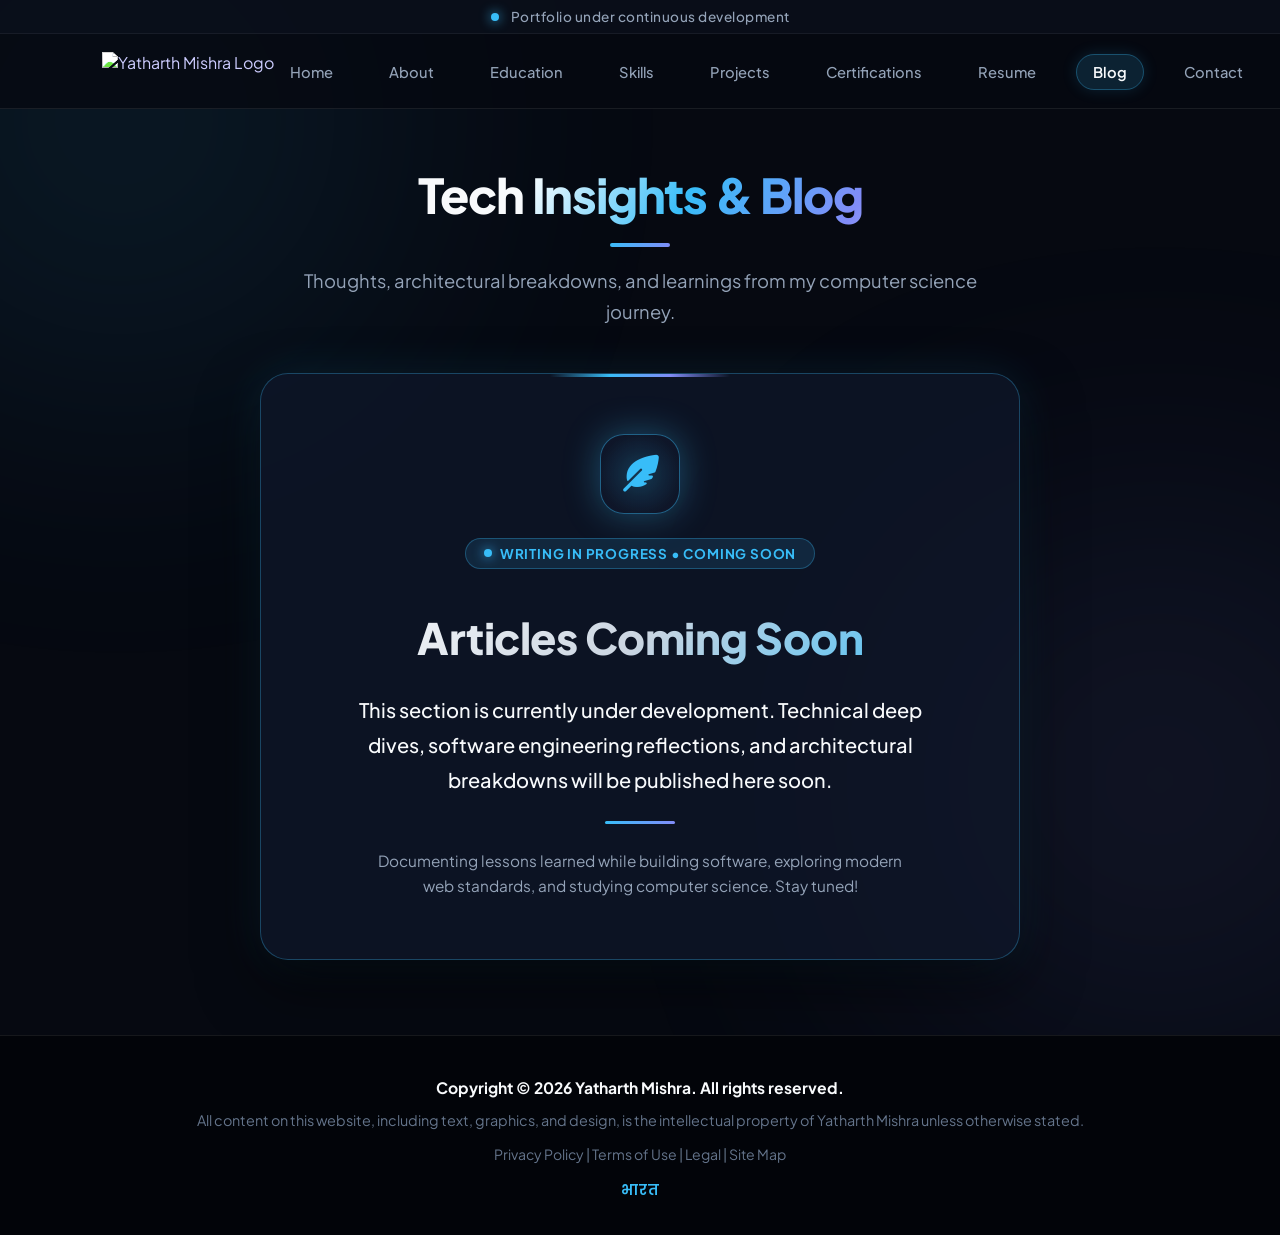
==== commit 456c33e5: "Optimize smooth scrolling performance, eliminate footer blank space, refine resume viewer, and enhan" ====
--- a/blog.html
+++ b/blog.html
@@ -45,10 +45,10 @@
         </ul>
     </nav>
 
-    <h1 class="skills-heading">Tech <span>Insights &amp; Blog</span></h1>
-    <h2>Thoughts, architectural breakdowns, and learnings from my computer science journey.</h2>
+    <main class="blog-page-wrapper">
+        <h1 class="skills-heading">Tech <span>Insights &amp; Blog</span></h1>
+        <h2>Thoughts, architectural breakdowns, and learnings from my computer science journey.</h2>
 
-    <main class="blog-page-wrapper">
         <div class="hunt-focus-container reveal">
             <div class="hunt-focus-icon">
                 <i class="fas fa-feather-alt"></i>
--- a/css/style.css
+++ b/css/style.css
@@ -31,27 +31,44 @@
 }
 
 
-html,
+html {
+    height: 100%;
+    width: 100%;
+    max-width: 100%;
+    overflow-x: hidden;
+    -webkit-text-size-adjust: 100%;
+    color-scheme: dark;
+}
+
 body {
+    min-height: 100%;
+    min-height: 100vh;
+    min-height: 100dvh;
     width: 100%;
-    max-width: 100vw;
+    max-width: 100%;
     overflow-x: hidden;
-    scroll-behavior: smooth;
-    color-scheme: dark;
-}
-
-body {
-    min-height: 100vh;
     display: flex;
     flex-direction: column;
+    margin: 0;
+    padding: 0;
     background-color: var(--bg-dark);
     color: var(--text-primary);
     position: relative;
 }
 
-/* Ambient Subtle Background Lights */
-body::before,
-body::after {
+main,
+.main-content,
+.home-page,
+.resume-page-wrapper,
+.certs-page-wrapper,
+.blog-page-wrapper {
+    flex: 1 0 auto;
+    width: 100%;
+}
+
+/* Ambient Subtle Background Lights (Anchored to Viewport Root) */
+html::before,
+html::after {
     content: "";
     position: fixed;
     width: 600px;
@@ -60,17 +77,17 @@
     filter: blur(160px);
     z-index: -1;
     pointer-events: none;
-    opacity: 0.3;
+    opacity: 0.28;
     animation: appleAmbientFloat 25s cubic-bezier(0.4, 0, 0.2, 1) infinite alternate;
 }
 
-body::before {
+html::before {
     top: -180px;
     left: -180px;
     background: radial-gradient(circle, #38bdf8 0%, rgba(56, 189, 248, 0) 70%);
 }
 
-body::after {
+html::after {
     bottom: -180px;
     right: -180px;
     background: radial-gradient(circle, #818cf8 0%, rgba(129, 140, 248, 0) 70%);
@@ -309,7 +326,21 @@
     height: 2px;
     background-color: var(--text-primary);
     border-radius: 2px;
-    transition: all 0.3s ease;
+    transition: all 0.35s cubic-bezier(0.16, 1, 0.3, 1);
+    transform-origin: center;
+}
+
+.nav-toggle.active span:nth-child(1) {
+    transform: translateY(8px) rotate(45deg);
+}
+
+.nav-toggle.active span:nth-child(2) {
+    opacity: 0;
+    transform: scaleX(0);
+}
+
+.nav-toggle.active span:nth-child(3) {
+    transform: translateY(-8px) rotate(-45deg);
 }
 
 /* ===================================================
@@ -370,23 +401,18 @@
 }
 
 /* ===================================================
-   SCROLL REVEAL ANIMATIONS
+   SCROLL REVEAL ANIMATIONS (FAST, BUTTERY, GPU-ACCELERATED)
 =================================================== */
 
 .reveal {
     opacity: 0;
-    transform: translateY(45px) scale(0.95);
-    filter: blur(12px);
-    transition: opacity 0.9s cubic-bezier(0.16, 1, 0.3, 1),
-        transform 0.9s cubic-bezier(0.16, 1, 0.3, 1),
-        filter 0.9s cubic-bezier(0.16, 1, 0.3, 1);
-    will-change: opacity, transform, filter;
+    transform: translateY(20px);
+    transition: opacity 0.45s ease-out, transform 0.45s cubic-bezier(0.16, 1, 0.3, 1);
 }
 
 .reveal.active {
     opacity: 1;
-    transform: translateY(0) scale(1);
-    filter: blur(0px);
+    transform: translateY(0);
 }
 
 .delay-1 {
@@ -1193,8 +1219,8 @@
     position: relative;
     width: 90%;
     max-width: 960px;
-    margin: 85px auto 105px auto;
-    padding: 20px 20px 30px 20px;
+    margin: 70px auto 45px auto;
+    padding: 20px 20px 25px 20px;
     text-align: center;
 }
 
@@ -1203,7 +1229,8 @@
     top: 50%;
     left: 50%;
     transform: translate(-50%, -50%);
-    width: 520px;
+    width: 100%;
+    max-width: 520px;
     height: 190px;
     background: radial-gradient(ellipse at center, rgba(56, 189, 248, 0.09) 0%, rgba(129, 140, 248, 0.04) 50%, transparent 75%);
     filter: blur(50px);
@@ -1937,13 +1964,26 @@
 
 .footer {
     margin-top: auto;
+    margin-bottom: 0 !important;
+    width: 100%;
+    position: relative;
+    z-index: 10;
+    order: 9999;
     background: rgba(3, 5, 10, 0.98);
     border-top: 1px solid var(--border-card);
     color: var(--text-muted);
     text-align: center;
-    padding: 40px 20px;
+    padding: 38px 20px 32px 20px;
     font-size: 0.9rem;
     line-height: 1.8;
+}
+
+.footer p {
+    margin-bottom: 6px;
+}
+
+.footer p:last-child {
+    margin-bottom: 0 !important;
 }
 
 #cprt {
@@ -1952,12 +1992,13 @@
 }
 
 #fts {
+    margin-top: 8px;
+    font-size: 0.88rem;
+}
+
+#ind {
     margin-top: 10px;
-    font-size: 0.88rem;
-}
-
-#ind {
-    margin-top: 12px;
+    margin-bottom: 0 !important;
     color: var(--accent-cyan);
     font-weight: 600;
     letter-spacing: 1px;
@@ -1989,19 +2030,22 @@
         position: fixed;
         top: var(--nav-height);
         right: -100%;
-        width: 270px;
+        width: min(85vw, 290px);
         height: calc(100vh - var(--nav-height));
-        background: rgba(6, 9, 17, 0.97);
+        height: calc(100dvh - var(--nav-height));
+        background: rgba(6, 9, 17, 0.98);
         backdrop-filter: blur(28px);
         -webkit-backdrop-filter: blur(28px);
         flex-direction: column;
         align-items: flex-start;
-        padding: 40px 30px;
-        gap: 20px;
+        padding: 35px 25px;
+        gap: 18px;
         border-left: 1px solid var(--border-card);
-        transition: right 0.4s cubic-bezier(0.16, 1, 0.3, 1);
+        transition: right 0.35s cubic-bezier(0.16, 1, 0.3, 1);
         z-index: 1005;
         box-shadow: -10px 0 40px rgba(0, 0, 0, 0.7);
+        overflow-y: auto;
+        -webkit-overflow-scrolling: touch;
     }
 
     .nav-links.active {
@@ -2010,20 +2054,26 @@
 
     .nav-links a {
         width: 100%;
-        font-size: 1.1rem;
+        font-size: 1.05rem;
     }
 
     .home-page .hero {
         flex-direction: column-reverse;
         text-align: center;
-        margin: 20px auto 40px auto;
-        gap: 35px;
-        width: 92%;
+        margin: 15px auto 35px auto;
+        gap: 30px;
+        width: 94%;
         overflow: hidden;
     }
 
     .home-page .hero-welcome {
         display: flex;
+        justify-content: center;
+    }
+
+    .home-page .hero-image {
+        padding-right: 0 !important;
+        width: 100%;
         justify-content: center;
     }
 
@@ -2039,6 +2089,7 @@
 
     .home-page .hero-description {
         margin: 0 auto;
+        padding: 0 4px;
     }
 
     .home-page .hero-tags {
@@ -2047,31 +2098,38 @@
 
     /* Mobile Responsive Water Logo & Safe Mobile Animation */
     .home-page .profile-water-container {
-        width: 240px;
-        height: 270px;
+        width: 220px;
+        height: 250px;
         max-width: 72vw;
+        margin: 0 auto;
         animation: mobileFluidWaterFloat 6s cubic-bezier(0.37, 0, 0.63, 1) infinite alternate;
     }
 
     .home-page .logo-glass-card img {
-        width: 85%;
-        height: 85%;
+        width: 82%;
+        height: 82%;
     }
 
     .home-page .water-ripple-rings {
-        width: 240px;
-        max-width: 80vw;
+        width: 220px;
+        max-width: 76vw;
         bottom: -15px;
     }
 
+    .home-page .quick-links {
+        grid-template-columns: repeat(auto-fit, minmax(260px, 1fr));
+        gap: 24px;
+        width: 94%;
+    }
+
     .timeline::before {
-        left: 20px;
+        left: 18px;
     }
 
     .timeline-item {
         grid-template-columns: 1fr;
         gap: 10px;
-        padding-left: 35px;
+        padding-left: 36px;
     }
 
     .timeline-year {
@@ -2081,7 +2139,7 @@
 
     .timeline-dot {
         position: absolute;
-        left: 11px;
+        left: 9px;
         top: 0;
         margin-top: 0;
     }
@@ -2091,21 +2149,21 @@
     .contact-section,
     .project-card,
     .contact-form-card {
-        width: 92%;
-        padding: 30px 22px;
+        width: 94%;
+        padding: 28px 20px;
     }
 
     .projects-section {
-        gap: 30px;
-        width: 92%;
-        margin: 24px auto 60px auto;
+        gap: 28px;
+        width: 94%;
+        margin: 24px auto 50px auto;
     }
 }
 
 /* Mobile Drift Keyframes (Prevents horizontal layout expansion on phones) */
 @keyframes mobileFluidWaterFloat {
     0% {
-        transform: translateX(-12px) translateY(-3px) rotate(-2deg);
+        transform: translateX(-10px) translateY(-3px) rotate(-1.5deg);
     }
 
     50% {
@@ -2113,71 +2171,317 @@
     }
 
     100% {
-        transform: translateX(12px) translateY(-2px) rotate(-1.5deg);
+        transform: translateX(10px) translateY(-2px) rotate(-1.5deg);
+    }
+}
+
+@media (max-width: 768px) {
+    .home-page .quick-links {
+        grid-template-columns: 1fr;
+        gap: 20px;
+        margin: 30px auto 50px auto;
+    }
+
+    .home-page .quick-card {
+        padding: 30px 22px;
+        border-radius: 22px;
+    }
+
+    .floating-skills {
+        width: 94%;
+        gap: 16px;
+        margin: 0 auto 40px auto;
+    }
+
+    .skill-card {
+        flex: 1 1 calc(50% - 10px);
+        min-width: 130px;
+        max-width: none;
+        padding: 24px 14px;
+        border-radius: 20px;
+    }
+
+    .skill-card img,
+    .skill-card i.skill-icon {
+        width: 56px;
+        height: 56px;
+        font-size: 2.8rem;
+        margin-bottom: 12px;
+    }
+
+    .skill-card h2 {
+        font-size: 1.15rem;
+    }
+
+    .social-links {
+        grid-template-columns: 1fr;
+        gap: 16px;
+        margin: 20px 0;
+    }
+
+    .contact-section {
+        background: transparent;
+        border: none;
+        box-shadow: none;
+        backdrop-filter: none;
+        -webkit-backdrop-filter: none;
+        padding: 0;
+        margin: 15px auto 25px auto;
+    }
+
+    .timeline-card-header {
+        flex-direction: column;
+        align-items: flex-start;
+        gap: 8px;
+    }
+
+    .hunt-focus-container {
+        width: 94%;
+        padding: 40px 22px;
+        border-radius: 22px;
+        margin: 30px auto 50px auto;
     }
 }
 
 @media (max-width: 480px) {
     .navbar {
         padding: 0 4%;
+        height: 65px;
     }
 
     .tagline {
-        font-size: 1.02rem;
+        font-size: 1rem;
     }
 
     .logo {
-        height: 44px;
+        height: 40px;
         width: auto;
+    }
+
+    h1,
+    .skills-heading {
+        font-size: clamp(1.8rem, 6.5vw, 2.4rem);
+        margin-top: 30px;
+        padding: 0 10px;
+        word-break: break-word;
+    }
+
+    h2 {
+        font-size: 0.95rem;
+        margin: 8px auto 30px auto;
+        padding: 0 12px;
+    }
+
+    .home-page .hero-text h1.hero-name {
+        font-size: clamp(2rem, 8vw, 2.8rem);
+    }
+
+    .home-page .hero-text h2.hero-role-title {
+        text-align: center;
+        min-height: 2.8rem;
+        margin: 8px 0 16px 0;
+    }
+
+    .role-rotator {
+        text-align: center;
+        min-height: 2.8rem;
+    }
+
+    .role-item {
+        text-align: center;
+        font-size: clamp(1.05rem, 4.2vw, 1.35rem);
+        width: 100%;
     }
 
     .home-page .hero-tags span,
     .home-page .hero-tags .tag-chip {
+        font-size: 0.82rem;
+        padding: 7px 13px;
+        gap: 6px;
+    }
+
+    .home-page .home-overview {
+        width: 94%;
+        margin: 25px auto 40px auto;
+    }
+
+    .overview-window-card {
+        border-radius: 18px;
+    }
+
+    .overview-window-header {
+        padding: 10px 16px;
+    }
+
+    .overview-window-body {
+        padding: 18px 14px;
+    }
+
+    .overview-prompt-line {
+        gap: 6px;
+        flex-wrap: wrap;
+        margin-bottom: 10px;
+    }
+
+    .terminal-prompt {
+        font-size: 1.05rem;
+    }
+
+    .overview-title {
+        font-size: clamp(0.95rem, 3.8vw, 1.15rem);
+        word-break: break-word;
+    }
+
+    .overview-text {
         font-size: 0.86rem;
-        padding: 8px 15px;
+        line-height: 1.65;
+    }
+
+    .home-page .quick-card {
+        padding: 24px 16px;
+        border-radius: 18px;
     }
 
     .about-section,
     .education-section,
-    .contact-section,
     .projects-section,
     .contact-form-card {
-        padding: 24px 16px;
-        border-radius: 20px;
-    }
-
-    .overview-window-body {
-        padding: 24px 18px;
+        padding: 22px 14px;
+        border-radius: 18px;
+    }
+
+    .floating-skills {
+        gap: 12px;
+    }
+
+    .skill-card {
+        min-width: 120px;
+        padding: 20px 10px;
+        border-radius: 16px;
+    }
+
+    .skill-card img,
+    .skill-card i.skill-icon {
+        width: 46px;
+        height: 46px;
+        font-size: 2.3rem;
+        margin-bottom: 10px;
+    }
+
+    .skill-card h2 {
+        font-size: 1rem;
+    }
+
+    .learning-box {
+        padding: 20px 14px;
+        border-radius: 18px;
+    }
+
+    .learning-tags span {
+        font-size: 0.8rem;
+        padding: 6px 11px;
+    }
+
+    .timeline::before {
+        left: 14px;
+    }
+
+    .timeline-item {
+        padding-left: 30px;
+        margin-bottom: 30px;
+    }
+
+    .timeline-dot {
+        left: 5px;
+        width: 18px;
+        height: 18px;
+        border-width: 3px;
+    }
+
+    .timeline-content {
+        padding: 18px 14px;
+        border-radius: 16px;
+    }
+
+    .timeline-content h3 {
+        font-size: 1.1rem;
+    }
+
+    .edu-score-pill,
+    .edu-status-badge {
+        font-size: 0.78rem;
+        padding: 3px 10px;
+    }
+
+    .edu-achievements-box {
+        padding: 10px 12px;
+    }
+
+    .edu-badge {
+        font-size: 0.78rem;
+        padding: 4px 8px;
+    }
+
+    .project-card h2 {
+        font-size: 1.25rem;
+    }
+
+    .project-card p {
+        font-size: 0.92rem;
+    }
+
+    .project-details {
+        padding: 12px;
+        font-size: 0.88rem;
+    }
+
+    .project-link {
+        width: 100%;
+        justify-content: center;
+        padding: 12px 18px;
+        font-size: 0.92rem;
+    }
+
+    .contact-form-card input,
+    .contact-form-card textarea {
+        padding: 14px 16px;
+        font-size: 0.92rem;
+        border-radius: 12px;
+    }
+
+    .contact-form-card button {
+        padding: 14px;
+        font-size: 0.95rem;
+        border-radius: 12px;
     }
 
     .home-page .home-quote-section {
-        margin: 45px auto 65px auto;
-        padding: 20px 12px;
+        margin: 35px auto 50px auto;
+        padding: 15px 8px;
+    }
+
+    .quote-minimal-ambient {
+        width: 100%;
+        max-width: 360px;
+        height: 120px;
     }
 
     .quote-minimal-text {
-        font-size: 1.22rem;
-        line-height: 1.6;
+        font-size: 1.12rem;
+        line-height: 1.55;
     }
 
     .back-to-top {
-        bottom: 20px;
-        right: 20px;
-        width: 44px;
-        height: 44px;
-        font-size: 1.1rem;
-    }
-
-    .home-page .hero-text h2.hero-role-title {
-        text-align: center;
-    }
-
-    .role-rotator {
-        text-align: center;
-    }
-
-    .role-item {
-        text-align: center;
+        bottom: 16px;
+        right: 16px;
+        width: 42px;
+        height: 42px;
+        font-size: 1rem;
+    }
+
+    .footer {
+        padding: 30px 16px 24px 16px;
+        font-size: 0.85rem;
     }
 }
 
@@ -2210,26 +2514,23 @@
     transition: width 0.08s ease, opacity 0.18s ease 0.08s;
 }
 
-/* Classy Instant Micro-Fade */
+/* Classy Instant Micro-Fade (Pure Opacity, No Body Transform) */
 body.page-leaving {
     opacity: 0;
-    transform: translateY(-3px);
-    transition: opacity 0.11s ease-out, transform 0.11s ease-out;
+    transition: opacity 0.1s ease-out;
 }
 
 body.page-enter {
-    animation: pageQuickReveal 0.22s cubic-bezier(0.16, 1, 0.3, 1) forwards;
+    animation: pageQuickReveal 0.16s ease-out forwards;
 }
 
 @keyframes pageQuickReveal {
     0% {
         opacity: 0;
-        transform: translateY(4px);
     }
 
     100% {
         opacity: 1;
-        transform: translateY(0);
     }
 }
 
@@ -2300,14 +2601,14 @@
 .certs-page-wrapper {
     max-width: 1200px;
     margin: 0 auto;
-    padding: 10px 24px 80px 24px;
+    padding: 10px 24px 35px 24px;
     width: 100%;
 }
 
 /* Minimalist Focus Hunt Section */
 .hunt-focus-container {
     max-width: 760px;
-    margin: 50px auto 90px auto;
+    margin: 35px auto 40px auto;
     padding: 60px 45px;
     background: rgba(15, 23, 42, 0.75);
     border: 1px solid rgba(56, 189, 248, 0.3);
@@ -2399,24 +2700,189 @@
     margin: 0 auto;
 }
 
-/* Embedded Resume PDF Viewer */
+/* Embedded Resume PDF Viewer & Canvas Controls */
 .resume-pdf-container {
     width: 100%;
     max-width: 1040px;
-    margin: 0 auto 60px auto;
+    margin: 0 auto 45px auto;
     border-radius: 24px;
     overflow: hidden;
     border: 1px solid rgba(56, 189, 248, 0.35);
-    background: #0f172a;
+    background: #090e1a;
     box-shadow: 0 25px 60px rgba(0, 0, 0, 0.65), 0 0 35px rgba(56, 189, 248, 0.12);
-    height: 85vh;
-    min-height: 840px;
+    min-height: 720px;
+    display: flex;
+    flex-direction: column;
     position: relative;
+}
+
+@media (max-width: 768px) {
+    .resume-pdf-container {
+        min-height: 520px;
+        border-radius: 18px;
+        margin-bottom: 30px;
+    }
+}
+
+.pdf-viewer-bar {
+    display: flex;
+    justify-content: space-between;
+    align-items: center;
+    flex-wrap: wrap;
+    gap: 12px;
+    padding: 12px 20px;
+    background: rgba(15, 23, 42, 0.95);
+    border-bottom: 1px solid var(--border-card);
+    z-index: 10;
+}
+
+.pdf-controls-group {
+    display: inline-flex;
+    align-items: center;
+    gap: 8px;
+    flex-wrap: wrap;
+}
+
+.pdf-control-btn {
+    background: rgba(30, 41, 59, 0.85);
+    border: 1px solid rgba(255, 255, 255, 0.12);
+    color: var(--text-primary);
+    padding: 7px 13px;
+    border-radius: 10px;
+    font-size: 0.84rem;
+    font-weight: 600;
+    cursor: pointer;
+    transition: all 0.25s cubic-bezier(0.16, 1, 0.3, 1);
+    display: inline-flex;
+    align-items: center;
+    gap: 7px;
+    text-decoration: none;
+}
+
+.pdf-control-btn:hover {
+    background: rgba(56, 189, 248, 0.2);
+    border-color: var(--accent-cyan);
+    color: var(--accent-cyan);
+    transform: translateY(-2px);
+}
+
+.pdf-control-btn.primary {
+    background: var(--accent-gradient);
+    color: #060911;
+    border: none;
+    box-shadow: 0 4px 15px rgba(56, 189, 248, 0.3);
+}
+
+.pdf-control-btn.primary:hover {
+    box-shadow: 0 6px 20px rgba(56, 189, 248, 0.5);
+    color: #060911;
+}
+
+.pdf-status-pill {
+    font-size: 0.82rem;
+    font-weight: 700;
+    color: var(--text-secondary);
+    padding: 5px 12px;
+    border-radius: 8px;
+    background: rgba(10, 16, 30, 0.7);
+    border: 1px solid rgba(255, 255, 255, 0.08);
+}
+
+.pdf-canvas-wrapper {
+    position: relative;
+    flex: 1;
+    overflow: auto;
+    -webkit-overflow-scrolling: touch;
+    display: flex;
+    flex-direction: column;
+    align-items: center;
+    justify-content: flex-start;
+    padding: 24px 16px;
+    background: #060911;
+    min-height: 580px;
+    width: 100%;
+}
+
+@media (max-width: 768px) {
+    .pdf-canvas-wrapper {
+        padding: 16px 8px;
+        min-height: 440px;
+    }
+}
+
+.pdf-page-canvas {
+    max-width: 100%;
+    height: auto !important;
+    display: block;
+    margin: 0 auto;
+    box-shadow: 0 12px 40px rgba(0, 0, 0, 0.8);
+    border-radius: 8px;
+    background: #ffffff;
+}
+
+.pdf-loading-overlay {
+    position: absolute;
+    inset: 0;
+    display: flex;
+    flex-direction: column;
+    align-items: center;
+    justify-content: center;
+    background: rgba(9, 14, 26, 0.95);
+    z-index: 20;
+    gap: 16px;
+    color: var(--text-secondary);
+    transition: opacity 0.3s ease, visibility 0.3s ease;
+}
+
+.pdf-loading-overlay.hidden {
+    opacity: 0;
+    visibility: hidden;
+    pointer-events: none;
+}
+
+.pdf-loading-spinner {
+    width: 44px;
+    height: 44px;
+    border: 3px solid rgba(56, 189, 248, 0.2);
+    border-top-color: var(--accent-cyan);
+    border-radius: 50%;
+    animation: pdfSpin 0.8s linear infinite;
+}
+
+@keyframes pdfSpin {
+    to { transform: rotate(360deg); }
+}
+
+.pdf-fallback-card {
+    text-align: center;
+    padding: 40px 20px;
+    max-width: 520px;
+    margin: auto;
+    color: var(--text-secondary);
+}
+
+.pdf-fallback-card i {
+    font-size: 3.2rem;
+    color: var(--accent-cyan);
+    margin-bottom: 16px;
+}
+
+.pdf-fallback-card h3 {
+    color: var(--text-primary);
+    font-size: 1.25rem;
+    margin-bottom: 10px;
+}
+
+.pdf-fallback-card p {
+    font-size: 0.95rem;
+    line-height: 1.6;
+    margin-bottom: 22px;
 }
 
 .resume-pdf-frame {
     width: 100%;
     height: 100%;
+    min-height: 600px;
     border: none;
     display: block;
     background: #1e293b;
@@ -2425,7 +2891,7 @@
 /* Toolbar Centered Layout */
 .resume-toolbar.centered {
     justify-content: center;
-    gap: 18px;
+    gap: 16px;
 }
 
 /* Hunt is On / In Development Banner */
@@ -2890,7 +3356,7 @@
 .resume-page-wrapper {
     max-width: 1040px;
     margin: 0 auto;
-    padding: 10px 24px 80px 24px;
+    padding: 10px 24px 35px 24px;
     width: 100%;
 }
 
@@ -3323,7 +3789,7 @@
 .blog-page-wrapper {
     max-width: 1200px;
     margin: 0 auto;
-    padding: 10px 24px 80px 24px;
+    padding: 10px 24px 35px 24px;
     width: 100%;
 }
 
@@ -3764,6 +4230,8 @@
     .footer,
     .back-to-top,
     #page-progress-bar,
+    html::before,
+    html::after,
     body::before,
     body::after {
         display: none !important;
